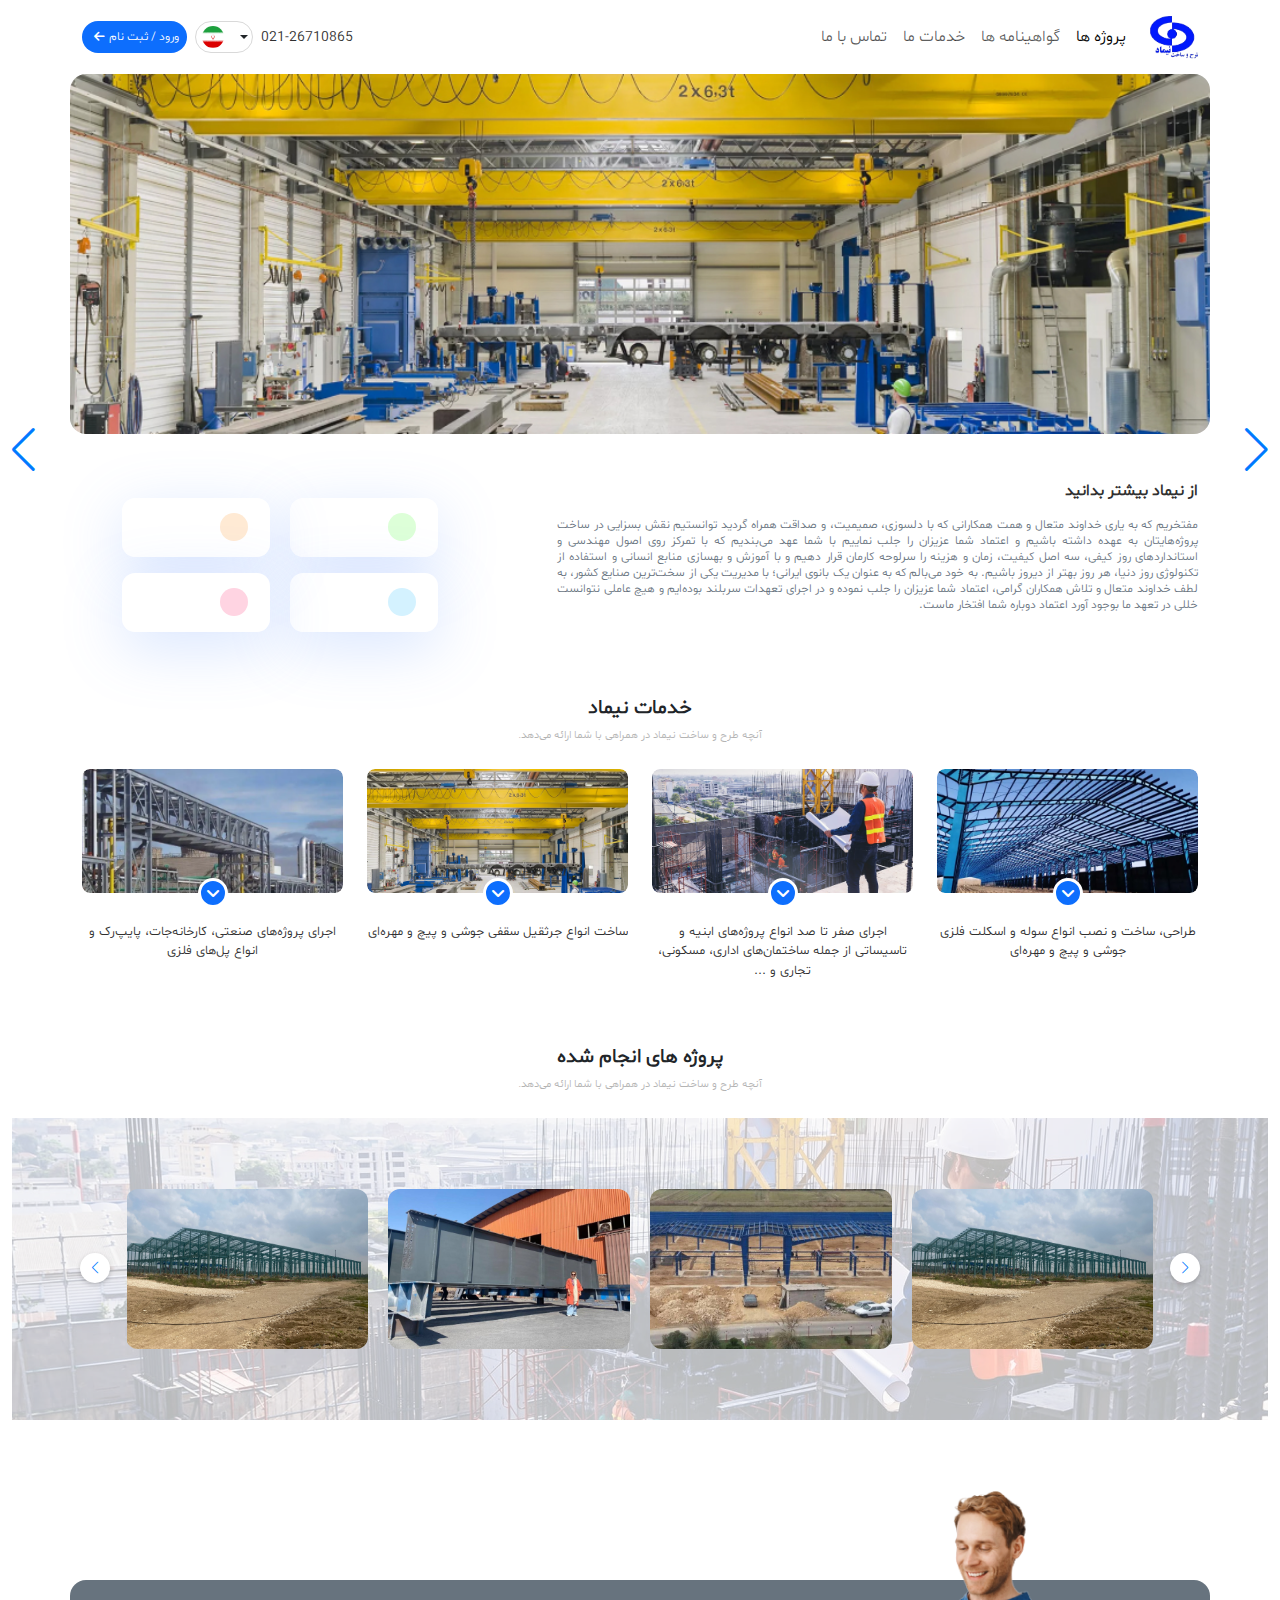
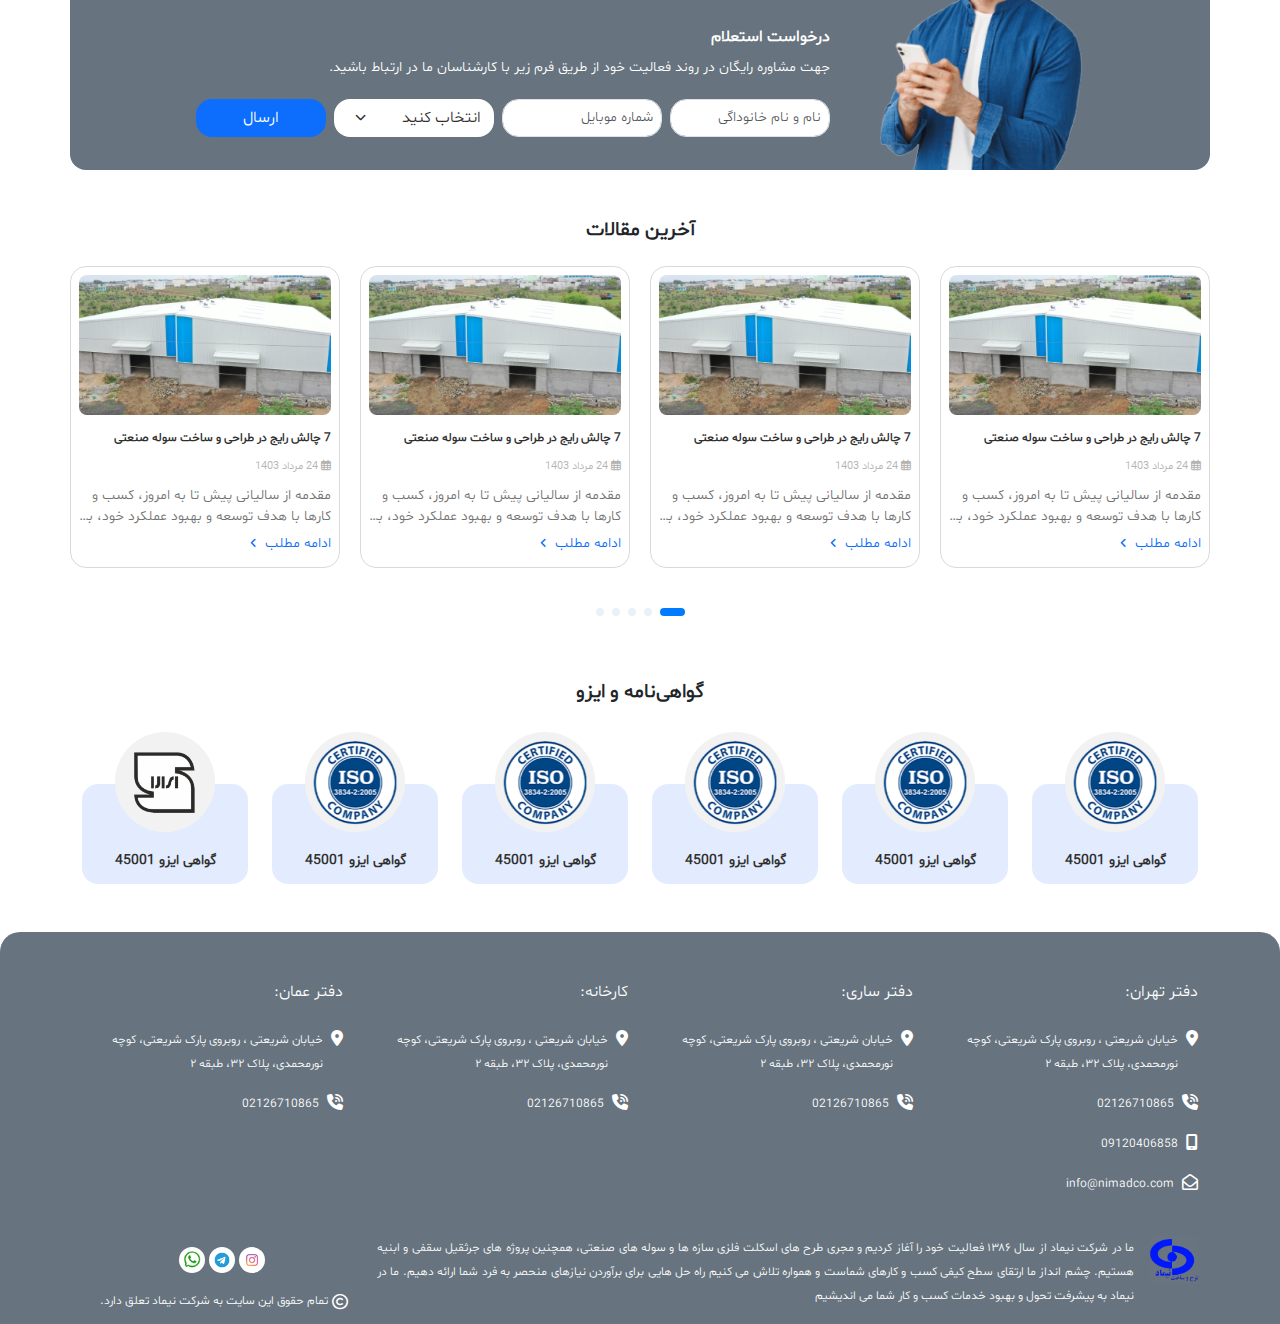
==== Nimad/index.html @ c2ef2b97 "make contactUs" ====
<!DOCTYPE html>
<html lang="en">

<head>
  <meta charset="UTF-8">
  <meta http-equiv="X-UA-Compatible" content="IE=edge">
  <meta name="viewport" content="width=device-width, initial-scale=1.0">

  <link rel="stylesheet" href="./assets/css/bootstrap.rtl.min.css">
  <link rel="stylesheet" href="./assets/swiper/css/swiper-bundle.min.css">
  <link rel="stylesheet" href="./assets/fonts/Roboto/Roboto-Regular.ttf">
  <link rel="stylesheet" href="./assets/fonts/fontawesome-web/fontawesome-free-6.6.0-web/css/all.min.css">
  <link rel="stylesheet" href="./assets/css/fonts.css">
  <link rel="stylesheet" href="./assets/fonts/fontawesome-free-6.6.0-web/css/all.min.css">
  <link rel="stylesheet" href="./assets/css/style.css">
  <title>Nimad</title>
</head>

<body dir="rtl">
  <header>
    <nav class="navbar navbar-expand-lg">
      <div class="container">
        <a class="navbar-brand navbar-logo" href="#">
          <img src="./assets/img/nimadlogo.png" alt="logo" class="img-fluid logo">
        </a>
        <button class="navbar-toggler" type="button" data-bs-toggle="collapse" data-bs-target="#navbarSupportedContent"
          aria-controls="navbarSupportedContent" aria-expanded="false" aria-label="Toggle navigation">
          <span class="navbar-toggler-icon"></span>
        </button>
        <div class="collapse navbar-collapse" id="navbarSupportedContent">
          <ul class="navbar-nav me-auto mb-2 mb-lg-0">
            <li class="nav-item">
              <a class="nav-link active" aria-current="page" href="#">پروژه ها</a>
            </li>
            <li class="nav-item">
              <a class="nav-link" href="#">گواهینامه ها</a>
            </li>
            <li class="nav-item">
              <a class="nav-link" href="#"> خدمات ما</a>
            </li>
            <li class="nav-item">
              <a class="nav-link" href="/Nimad/contact.html">تماس با ما</a>
            </li>
          </ul>
          <div class="d-flex justify-content-center align-items-center gap-2">
            <div class="phone-number">
              <a href="tel:021-26710865">021-26710865</a>
            </div>
            <div class="dropdown-center change-lang d-flex">
              <a class="nav-link dropdown-toggle d-flex justify-content-center align-items-center flex-row-reverse gap-3"
                href="#" id="languageDropdown" role="button" data-bs-toggle="dropdown" aria-expanded="false">
                <img src="./assets/img/64px-Flag_of_Iran.svg.png" alt="iran-flag" srcset="" class="rounded-circle">
              </a>
              <ul class="dropdown-menu change-lang-menu" aria-labelledby="languageDropdown">
                <li>
                  <a class="dropdown-item" href="#">
                    <img src="./assets/img/64px-Flag_of_Iran.svg.png" alt="iran-flag" srcset="" class="rounded-circle">
                  </a>
                </li>
                <li>
                  <a class="dropdown-item" href="#">
                    <img src="./assets/img/64px-Flag_of_the_United_Kingdom.png" alt="england-flag" srcset=""
                      class="rounded-circle">
                  </a>
                </li>
              </ul>
            </div>
            <div class="register-login bg-primary d-flex align-items-center justify-content-center">
              <span class="d-flex align-items-center justify-content-center">
                <a href="#">ورود / ثبت نام</a>
                <i class="fa-solid fa-arrow-left mx-1"></i>
              </span>
            </div>
          </div>
        </div>
      </div>
    </nav>
  </header>

  <section>
    <div class="container">
      <div class="row no-gutters">
        <div class="swiper header-swiper position-relative">
          <div class="swiper-wrapper">
            <div class="swiper-slide inner-curve-right">
              <div class="inner-curve-left">
                <img src="/Nimad/assets/img/Overhead crane 1.jpg" alt="" class="w-100 rounded-4">
              </div>
            </div>
          </div>
        </div>
        <div class="swiper-button-prev"></div>
        <div class="swiper-button-next"></div>
      </div>
    </div>
  </section>
 

  <section class="mt-5">
    <div class="container">
      <div class="row justify-content-between">
        <div class="col-12 col-md-7 col-lg-7 col-xxl-7 about-section">
          <h3>از نیماد بیشتر بدانید</h3>
          <p class="mt-3">
            مفتخریم که به یاری خداوند متعال و همت همکارانی که با دلسوزی، صمیمیت، و صداقت همراه گردید توانستیم نقش بسزایی
            در ساخت پروژه‌هایتان به عهده داشته باشیم و اعتماد شما عزیزان را جلب نماییم با شما عهد می‌بندیم که با تمرکز
            روی اصول مهندسی و استانداردهای روز کیفی، سه اصل کیفیت، زمان و هزینه را سرلوحه کارمان قرار دهیم و با آموزش و
            بهسازی منابع انسانی و استفاده از تکنولوژی روز دنیا، هر روز بهتر از دیروز باشیم. به خود می‌بالم که به عنوان
            یک بانوی ایرانی؛ با مدیریت یکی از سخت‌ترین صنایع کشور، به لطف خداوند متعال و تلاش همکاران گرامی، اعتماد شما
            عزیزان را جلب نموده و در اجرای تعهدات سربلند بوده‌ایم و هیچ عاملی نتوانست خللی در تعهد ما بوجود آورد اعتماد
            دوباره شما افتخار ماست.
          </p>
        </div>
        <div class="col-12 col-md-4 col-lg-4 col-xxl- mt-3 d-flex">
          <div class="our-projects">
            <div class="project">
              <div class="icon icon-1">

              </div>
            </div>
            <div class="project">
              <div class="icon icon-2">

              </div>
            </div>
          </div>
          <div class="our-projects">
            <div class="project">
              <div class="icon icon-3">

              </div>
            </div>
            <div class="project">
              <div class="icon icon-4">

              </div>
            </div>
          </div>


        </div>
      </div>
    </div>
  </section>

  <section class="mt-5">
    <div class="container">
      <div class="text-center mb-4">
        <h5>خدمات نیماد</h5>
        <p class="text--secondary">آنچه طرح و ساخت نیماد در همراهی با شما ارائه می‌دهد.</p>
      </div>
      <div class="row g-4">
        <div class="col-lg-3 col-xl-3 col-xxl-3">
          <div class="services-div overflow-hidden">
            <div class="services-img rounded-3 overflow-hidden">
              <img src="./assets/img/3.png" alt="service-image-1" srcset="" class="img-fluid rounded-3 w-100" />
            </div>
            <div class="rounded-arrow d-flex justify-content-center position-relative w-100">
              <span
                class="bg-primary d-flex align-items-center justify-content-center rounded-circle border border-3 border-white">
                <i class="fa fa-solid fa-angle-down"></i>
              </span>
            </div>
            <div class="services-text-info">
              <p class="font-color text-center p-font-size">
                طراحی، ساخت و نصب انواع سوله و اسکلت فلزی
                جوشی و پیچ و مهره‌ای
              </p>
            </div>
          </div>
        </div>
        <div class="col-lg-3 col-xl-3 col-xxl-3">
          <div class="services-div overflow-hidden">
            <div class="services-img rounded-3 overflow-hidden">
              <img src="./assets/img/2.png" alt="service-image-2" srcset="" class="img-fluid rounded-3 w-100" />
            </div>
            <div class="rounded-arrow d-flex justify-content-center position-relative w-100">
              <span
                class="bg-primary d-flex align-items-center justify-content-center rounded-circle border border-3 border-white">
                <i class="fa fa-solid fa-angle-down"></i>
              </span>
            </div>
            <div class="services-text-info">
              <p class="font-color text-center p-font-size">
                اجرای صفر تا صد انواع پروژه‌های ابنیه و تاسیساتی از جمله ساختمان‌های اداری، مسکونی، تجاری و ...
              </p>
            </div>
          </div>
        </div>
        <div class="col-lg-3 col-xl-3 col-xxl-3">
          <div class="services-div overflow-hidden">
            <div class="services-img rounded-3 overflow-hidden">
              <img src="./assets/img/4.png" alt="service-image-3" srcset="" class="img-fluid rounded-3 w-100" />
            </div>
            <div class="rounded-arrow d-flex justify-content-center position-relative w-100">
              <span
                class="bg-primary d-flex align-items-center justify-content-center rounded-circle border border-3 border-white">
                <i class="fa fa-solid fa-angle-down"></i>
              </span>
            </div>
            <div class="services-text-info">
              <p class="font-color text-center p-font-size">
                ساخت انواع جرثقیل سقفی
                جوشی و پیچ و مهره‌ای
              </p>
            </div>
          </div>
        </div>
        <div class="col-lg-3 col-xl-3 col-xxl-3">
          <div class="services-div overflow-hidden">
            <div class="services-img rounded-3 overflow-hidden">
              <img src="./assets/img/5.png" alt="service-image-4" srcset="" class="img-fluid rounded-3 w-100" />
            </div>
            <div class="rounded-arrow d-flex justify-content-center position-relative w-100">
              <span
                class="bg-primary d-flex align-items-center justify-content-center rounded-circle border border-3 border-white">
                <i class="fa fa-solid fa-angle-down"></i>
              </span>
            </div>
            <div class="services-text-info">
              <p class="font-color text-center p-font-size">
                اجرای پروژه‌های صنعتی، کارخانه‌جات، پایپ‌رک و انواع پل‌های ‌فلزی
              </p>
            </div>
          </div>
        </div>
      </div>
    </div>
  </section>


  <section class="mt-5">
    <div class="container-fluid">
      <div class="text-center mb-4">
        <h5>پروژه های انجام شده</h5>
        <p class="text--secondary">آنچه طرح و ساخت نیماد در همراهی با شما ارائه می‌دهد.</p>
      </div>

      <div class="my-project-swiper justify-content-center align-items-center d-flex">
        <div class="position-relative container">
          <div class="swiper project-swiper">
            <div class="swiper-wrapper">
              <div class="swiper-slide">
                <img src="./assets/img/7.png" alt="">
                <div class="project-info-text">
                  <h6 class="font-color text-center bg-white rounded-3 p-2" style="font-size: 12px;">
                    ساخت سازه آهنی رستوران کلبادی ساری
                  </h6>
                </div>
              </div>
              <div class="swiper-slide">
                  <img src="./assets/img/8.png" alt="">
              </div>
              <div class="swiper-slide">
                <img src="./assets/img/9.png" alt="">
              </div>
              <div class="swiper-slide">
                <img src="./assets/img/7.png" alt="">
              </div>
              <div class="swiper-slide">
                <img src="./assets/img/8.png" alt="Image 1">
              </div>
              <div class="swiper-slide">
                <img src="./assets/img/9.png" alt="Image 1">
              </div>
            </div>
          </div>
          <div class="swiper-button-prev btn btn-circle"></div>
          <div class="swiper-button-next btn btn-circle"></div>

        </div>
      </div>
    </div>
  </section>

  <section class="request-sec">
    <div class="container">
      <div class="row">
        <div class="request-section bg--section rounded-4">
          <div class="d-flex request-img-text justify-content-center gap-5">
            <div class="position-relative d-flex align-items-end">
              <img src="./assets/img/Men 1.png" alt="men-pic" srcset="" class="b">
            </div>
            <div class="request-from">
              <div class="d-flex justify-content-center flex-column mt-5">
                <h6 class="mb-2">درخواست استعلام</h6>
                <p>
                  <small>
                    جهت مشاوره رایگان در روند فعالیت خود از طریق فرم زیر با کارشناسان ما در ارتباط باشید.
                  </small>
                </p>
                <div class="form d-flex gap-2 mt-1">
                  <input class="form-control form-control-sm rounded-4 input-form" type="text"
                    placeholder="نام و نام خانوداگی" aria-label=".form-control-sm example">
                  <input class="form-control form-control-sm rounded-4 input-form" type="text"
                    placeholder="شماره موبایل" aria-label=".form-control-sm example">
                  <div class="dropdown request-from-dropdown">
                    <button
                      class="btn bg-white dropdown-toggle d-flex align-items-center rounded-4 justify-content-between font-color"
                      type="button" id="dropdownMenuButton" data-bs-toggle="dropdown" aria-expanded="false">
                      انتخاب کنید
                      <i class="fas fa-chevron-down mx-2" style="font-size: 11px;"></i>
                    </button>
                    <ul class="dropdown-menu" aria-labelledby="dropdownMenuButton">
                      <li><a class="dropdown-item" href="#">نمونه</a></li>
                    </ul>
                  </div>
                  <input class="btn bg-primary rounded-4 text-white send-btn" type="submit" value="ارسال">
                </div>
              </div>
            </div>
          </div>
        </div>
      </div>
    </div>
  </section>

  <section class="mt-5">
    <div class="container p-0">
      <div class="text-center mb-4">
        <h5>
          آخرین مقالات
          <!-- <a href="#" class="d-flex align-items-center float-end">
              <span class="font-color" style="font-size: 13px;">
                همه مقالات
                <i class="fa-solid fa-angle-left"></i>
              </span>
            </a> -->
        </h5>
      </div>
      <div class="my-blog-swiper">
        <div class="swiper blog-swiper">
          <div class="swiper-wrapper">
            <div class="swiper-slide">
              <div class="card-list">
                <div class="blog-img bg-white rounded-4 h-100">
                  <img src="./assets/img/waterproof-industrial-shed_0ppX0Hg 1.png" alt="" srcset=""
                    class="w-100 rounded-3">
                  <h3 class="mt-3">7 چالش رایج در طراحی و ساخت سوله صنعتی</h3>
                  <div class="blog-date mt-2">
                    <span class="text--secondary">
                      <i class="fa-regular fa-calendar-days"></i>
                      <span class="text--secondary">24 مرداد 1403</span>
                    </span>
                    <p class="blog--color mt-2 mb-1">
                      <small class="truncate-text">
                        مقدمه از سالیانی پیش تا به امروز، کسب و کارها با هدف توسعه و بهبود عملکرد خود، به فکر داشتن
                      </small>
                    </p>
                    <a href="#" class="d-flex align-items-center">
                      <span class="text-primary">
                        <small>ادامه مطلب</small>
                        <i class="fa-solid fa-angle-left px-1" style="font-size: 11px;"></i>
                      </span>
                    </a>
                  </div>
                </div>
              </div>
            </div>
            <div class="swiper-slide">
              <div class="card-list">
                <div class="blog-img bg-white rounded-4 h-100">
                  <img src="./assets/img/waterproof-industrial-shed_0ppX0Hg 1.png" alt="" srcset=""
                    class="w-100 rounded-3">
                  <h3 class="mt-3">7 چالش رایج در طراحی و ساخت سوله صنعتی</h3>
                  <div class="blog-date mt-2">
                    <span class="text--secondary">
                      <i class="fa-regular fa-calendar-days"></i>
                      <span class="text--secondary">24 مرداد 1403</span>
                    </span>
                    <p class="blog--color mt-2 mb-1">
                      <small class="truncate-text">
                        مقدمه از سالیانی پیش تا به امروز، کسب و کارها با هدف توسعه و بهبود عملکرد خود، به فکر داشتن
                      </small>
                    </p>
                    <a href="#" class="d-flex align-items-center">
                      <span class="text-primary">
                        <small>ادامه مطلب</small>
                        <i class="fa-solid fa-angle-left px-1" style="font-size: 11px;"></i>
                      </span>
                    </a>
                  </div>
                </div>
              </div>
            </div>
            <div class="swiper-slide">
              <div class="card-list">
                <div class="blog-img bg-white rounded-4 h-100">
                  <img src="./assets/img/waterproof-industrial-shed_0ppX0Hg 1.png" alt="" srcset=""
                    class="w-100 rounded-3">
                  <h3 class="mt-3">7 چالش رایج در طراحی و ساخت سوله صنعتی</h3>
                  <div class="blog-date mt-2">
                    <span class="text--secondary">
                      <i class="fa-regular fa-calendar-days"></i>
                      <span class="text--secondary">24 مرداد 1403</span>
                    </span>
                    <p class="blog--color mt-2 mb-1">
                      <small class="truncate-text">
                        مقدمه از سالیانی پیش تا به امروز، کسب و کارها با هدف توسعه و بهبود عملکرد خود، به فکر داشتن
                      </small>
                    </p>
                    <a href="#" class="d-flex align-items-center">
                      <span class="text-primary">
                        <small>ادامه مطلب</small>
                        <i class="fa-solid fa-angle-left px-1" style="font-size: 11px;"></i>
                      </span>
                    </a>
                  </div>
                </div>
              </div>
            </div>
            <div class="swiper-slide">
              <div class="card-list">
                <div class="blog-img bg-white rounded-4 h-100">
                  <img src="./assets/img/waterproof-industrial-shed_0ppX0Hg 1.png" alt="" srcset=""
                    class="w-100 rounded-3">
                  <h3 class="mt-3">7 چالش رایج در طراحی و ساخت سوله صنعتی</h3>
                  <div class="blog-date mt-2">
                    <span class="text--secondary">
                      <i class="fa-regular fa-calendar-days"></i>
                      <span class="text--secondary">24 مرداد 1403</span>
                    </span>
                    <p class="blog--color mt-2 mb-1">
                      <small class="truncate-text">
                        مقدمه از سالیانی پیش تا به امروز، کسب و کارها با هدف توسعه و بهبود عملکرد خود، به فکر داشتن
                      </small>
                    </p>
                    <a href="#" class="d-flex align-items-center">
                      <span class="text-primary">
                        <small>ادامه مطلب</small>
                        <i class="fa-solid fa-angle-left px-1" style="font-size: 11px;"></i>
                      </span>
                    </a>
                  </div>
                </div>
              </div>
            </div>
            <div class="swiper-slide">
              <div class="card-list">
                <div class="blog-img bg-white rounded-4 h-100">
                  <img src="./assets/img/waterproof-industrial-shed_0ppX0Hg 1.png" alt="" srcset=""
                    class="w-100 rounded-3">
                  <h3 class="mt-3">7 چالش رایج در طراحی و ساخت سوله صنعتی</h3>
                  <div class="blog-date mt-2">
                    <span class="text--secondary">
                      <i class="fa-regular fa-calendar-days"></i>
                      <span class="text--secondary">24 مرداد 1403</span>
                    </span>
                    <p class="blog--color mt-2 mb-1">
                      <small class="truncate-text">
                        مقدمه از سالیانی پیش تا به امروز، کسب و کارها با هدف توسعه و بهبود عملکرد خود، به فکر داشتن
                      </small>
                    </p>
                    <a href="#" class="d-flex align-items-center">
                      <span class="text-primary">
                        <small>ادامه مطلب</small>
                        <i class="fa-solid fa-angle-left px-1" style="font-size: 11px;"></i>
                      </span>
                    </a>
                  </div>
                </div>
              </div>
            </div>
          </div>
          <div class="swiper-pagination"></div>
        </div>
      </div>
    </div>
  </section>

  <section class="mt-5">
    <div class="container">
      <div class="text-center mb-4">
        <h5>گواهی‌نامه و ایزو</h5>
      </div>
      <div class="row" style="margin-top: 5rem;">
        <div class="col-6 col-lg-2">
          <div class="certificate-sec rounded-4">
            <div class="certificate-photo position-relative">
              <img src="./assets/img/Iso 1.png" alt="" srcset="" class="position-absolute">
            </div>
            <p class="text-center font-color text--font-weight m-0">
              <small>
                گواهی ایزو 45001
              </small>
            </p>
          </div>
        </div>
        <div class="col-6 col-lg-2">
          <div class="certificate-sec rounded-4">
            <div class="certificate-photo position-relative">
              <img src="./assets/img/Iso 1.png" alt="" srcset="" class="position-absolute">
            </div>
            <p class="text-center font-color text--font-weight m-0">
              <small>
                گواهی ایزو 45001
              </small>
            </p>
          </div>
        </div>
        <div class="col-6 col-lg-2">
          <div class="certificate-sec rounded-4">
            <div class="certificate-photo position-relative">
              <img src="./assets/img/Iso 1.png" alt="" srcset="" class="position-absolute">
            </div>
            <p class="text-center font-color text--font-weight m-0">
              <small>
                گواهی ایزو 45001
              </small>
            </p>
          </div>
        </div>
        <div class="col-6 col-lg-2">
          <div class="certificate-sec rounded-4">
            <div class="certificate-photo position-relative">
              <img src="./assets/img/Iso 1.png" alt="" srcset="" class="position-absolute">
            </div>
            <p class="text-center font-color text--font-weight m-0">
              <small>
                گواهی ایزو 45001
              </small>
            </p>
          </div>
        </div>
        <div class="col-6 col-lg-2">
          <div class="certificate-sec rounded-4">
            <div class="certificate-photo position-relative">
              <img src="./assets/img/Iso 1.png" alt="" srcset="" class="position-absolute">
            </div>
            <p class="text-center font-color text--font-weight m-0">
              <small>
                گواهی ایزو 45001
              </small>
            </p>
          </div>
        </div>
        <div class="col-6 col-lg-2">
          <div class="certificate-sec rounded-4">
            <div class="certificate-photo position-relative">
              <img src="./assets/img/Standard.png" alt="" srcset="" class="position-absolute">
            </div>
            <p class="text-center font-color text--font-weight m-0">
              <small>
                گواهی ایزو 45001
              </small>
            </p>
          </div>
        </div>
      </div>
    </div>
  </section>


  <footer class="mt-5">
    <div class="bg--section footer-section">
      <div class="container">
        <div class="row footer-content d-flex justify-content-center align-items-start">
          <div class="col-12 col-md-3 col-lg-3 col-xl-3 mt-5">
            <span>دفتر تهران:</span>
            <div class="footer-info d-flex mt-4">
              <div class="footer-icon">
                <i class="fa-solid fa-location-dot text-white"></i>
              </div>
              <p class="contact-info mx-2 text-white">
                خیابان شریعتی ، روبروی پارک شریعتی، کوچه نورمحمدی، پلاک ۳۲، طبقه ۲
              </p>
            </div>
            <div class="footer-info d-flex">
              <div class="footer-icon">
                <i class="fa-solid fa-phone-volume text-white"></i>
              </div>
              <p class="contact-info mx-2 text-white">
                02126710865
              </p>
            </div>
            <div class="footer-info d-flex">
              <div class="footer-icon">
                <i class="fa-solid fa-mobile-screen text-white"></i>
              </div>
              <p class="contact-info mx-2 text-white">
                09120406858
              </p>
            </div>
            <div class="footer-info d-flex">
              <div class="footer-icon">
                <i class="fa-regular fa-envelope-open text-white"></i>
              </div>
              <p class="contact-info mx-2 text-justify text-white">
                info@nimadco.com
              </p>
            </div>
          </div>
          <div class="col-12 col-md-3 col-lg-3 col-xl-3 mt-5">
            <span>دفتر ساری:</span>
            <div class="footer-info d-flex mt-4">
              <div class="footer-icon">
                <i class="fa-solid fa-location-dot text-white"></i>
              </div>
              <p class="contact-info mx-2 text-white">
                خیابان شریعتی ، روبروی پارک شریعتی، کوچه نورمحمدی، پلاک ۳۲، طبقه ۲
              </p>
            </div>
            <div class="footer-info d-flex">
              <div class="footer-icon">
                <i class="fa-solid fa-phone-volume text-white"></i>
              </div>
              <p class="contact-info mx-2 text-white">
                02126710865
              </p>
            </div>
          </div>
          <div class="col-12 col-md-3 col-lg-3 col-xl-3 mt-5">
            <span>کارخانه‌:</span>
            <div class="footer-info d-flex mt-4">
              <div class="footer-icon">
                <i class="fa-solid fa-location-dot text-white"></i>
              </div>
              <p class="contact-info mx-2 text-white">
                خیابان شریعتی ، روبروی پارک شریعتی، کوچه نورمحمدی، پلاک ۳۲، طبقه ۲
              </p>
            </div>
            <div class="footer-info d-flex">
              <div class="footer-icon">
                <i class="fa-solid fa-phone-volume text-white"></i>
              </div>
              <p class="contact-info mx-2 text-white">
                02126710865
              </p>
            </div>
          </div>
          <div class="col-12 col-md-3 col-lg-3 col-xl-3 mt-5">
            <span>دفتر عمان:</span>
            <div class="footer-info d-flex mt-4">
              <div class="footer-icon">
                <i class="fa-solid fa-location-dot icon-color text-white"></i>
              </div>
              <p class="contact-info mx-2 text-white">
                خیابان شریعتی ، روبروی پارک شریعتی، کوچه نورمحمدی، پلاک ۳۲، طبقه ۲
              </p>
            </div>
            <div class="footer-info d-flex">
              <div class="footer-icon">
                <i class="fa-solid fa-phone-volume text-white"></i>
              </div>
              <p class="contact-info mx-2 text-white">
                02126710865
              </p>
            </div>
          </div>

          <div class="footer-about mt-4 d-flex align-items-center">
            <div class="col-12 col-md-9 col-lg-9 col-xl-9">
              <div class="footer-logo d-flex">
                <img src="/Nimad/assets/img/nimadlogo.png" alt="footer-logo" srcset="" class="footer-logo-img">
                <p class="text-white mx-3">
                  ما در شرکت نیماد از سال ۱۳۸۶ فعالیت خود را آغاز کردیم و مجری طرح های اسکلت فلزی سازه ها و سوله های صنعتی، همچنین پروژه های جرثقیل سقفی و ابنیه هستیم. چشم انداز ما ارتقای سطح کیفی کسب و کارهای شماست و همواره تلاش می کنیم راه حل هایی برای برآوردن نیازهای منحصر به فرد شما ارائه دهیم. ما در نیماد به پیشرفت تحول و بهبود خدمات کسب و کار شما می اندیشیم
                </p>
              </div>
            </div>
            <div class="col-12 col-md-3 col-lg-3 col-xl-3 d-flex flex-column align-items-center gap-2">
              <div class="footer-socila-media ">
                <a href="#">
                  <img src="/Nimad/assets/img/instagram.png" alt="instagram" class="bg-white rounded-circle p-1">
                </a>
                <a href="#">
                  <img src="/Nimad/assets/img/Telegram.png" alt="telegram" class="bg-white rounded-circle p-1">
                </a>
                <a href="#">
                  <img src="/Nimad/assets/img/Whatsapp.png" alt="whatsapp" class="bg-white rounded-circle p-1">
                </a>
              </div>
              <div class="copy-write-txt text-center mt-2 d-flex align-items-center">
                <i class="fa-regular fa-copyright text-white"></i>
                <span class="copy-write mx-1">تمام حقوق این سایت به شرکت نیماد تعلق دارد.</span>
              </div>
            </div>
          </div>
        </div>
      </div>
    </div>
  </footer>
  
  
  <script src="./assets/scripts/bootstrap.bundle.min.js"></script>
  <script src="./assets/swiper/js/swiper-bundle.min.js"></script>
  <script src="./assets/scripts/script.js"></script>
</body>

</html>
---- Nimad/assets/css/fonts.css ----
@font-face {
    font-family: 'shabnam';
    src: url('/Nimad/assets/fonts/Shabnam.ttf');
  }


  @font-face {
    font-family: 'shabnam-light';
    src: url('/Nimad/assets/fonts/Shabnam-Light.ttf');
  }
---- Nimad/assets/css/style.css ----
:root {
    --primary-color: #4182ff;
    --font-color: #303030;
    --secondry-font-color: #b4b4b4;
    --secondary-font-color: #fff;
    --font-family: 'shabnam-light';
    --font-family-en: 'Roboto';
    --font-size-base: 16px;
    --font-weight-normal: 400;
    --font-weight-bold: 600;
    --font-weight: 500;
    --content-color: #67737e;
    --font-size: 13px;
    --blog-color: #737373;
    --input-bg:#f2f2f2;
}

body {
    font-family: var(--font-family);
    font-size: var(--font-size-base);
    font-weight: var(--font-weight-normal);
}

h1,
h2,
h3,
h4,
h5,
h6 {
    font-weight: var(--font-weight-bold);
}

a {
    color: var(--font-color);
    text-decoration: none;
}

.link--color{
    color: var(--content-color);
}

span {
    color: var(--secondary-font-color);
    text-decoration: none;
}

.p-font-size {
    font-size: var(--font-size);
    font-weight: var(--font-weight);
}

.bg--section {
    background-color: var(--content-color);
}

.text--font-weight {
    font-weight: var(--font-weight-bold);
}

.text-primary {
    color: var(--primary-color);
}

.text--secondary {
    color: var(--secondry-font-color);
    font-size: 11px;
}

.icon-color {
    --secondary-font-color: #fff;
}

.input--bg{
    background-color: var(--input-bg);
}
.font-color {
    color: var(--font-color);
}

.bg--primary {
    background-color: var(--primary-color);
}

.bg--secondary {
    background-color: var(--secondary-color);
}

.blog--color {
    color: var(--blog-color);
}

.navbar-logo .logo,.footer-logo .footer-logo-img{
    width: 48px;
    max-width: 250px;
    height: 48px;
}

.phone-number a {
    font-size: 14px;
    font-weight: 500;
}

.change-lang {
    width: 58px;
    height: 32px;
    border-radius: 16px;
    border: solid 0.5px #d9d9d9;
    background-color: #fff;
}

.register-login {
    width: 105px;
    height: 32px;
    border-radius: 16px;
}

.register-login i{
    font-size: 12px;
}

.register-login span a {
    font-size: 12px;
    font-weight: 500;
    color: var(--secondary-font-color);
}

.change-lang .change-lang-menu {
    border-radius: 16px;
    border-color: none !important;
}

.change-lang .nav-link img,
.change-lang-menu .dropdown-item img {
    width: 22px;
    height: 22px;
}

.change-lang .change-lang-menu {
    min-width: 57px;
    margin-top: 3px;
}

.change-lang-menu .dropdown-item {
    text-align: left;
    padding-left: 6px;
}

.about-section h3 {
    color: var(--font-color);
    font-size: 16px;
    font-family: var(--font-family);
}

.about-section p {
    font-size: 12px;
    color: var(--content-color);
    line-height: normal;
    text-align: justify;
    font-family: var(--font-family);

}

.our-projects .project {
    width: 148px;
    height: 59px;
    margin: 0 0 16px 20px;
    padding: 15px 22px 16px 23px;
    border-radius: 13px;
    box-shadow: 0 15px 60px 0 rgba(101, 153, 255, 0.25);
    background-color: #fff;
}

.our-projects .project .icon {
    width: 28px;
    height: 28px;
    flex-grow: 0;
    margin: 0 0 0 6px;
    padding: 6px;
    border-radius: 50%;
}

.our-projects .project .icon-1 {
    background-color: #ddffd8;
}

.our-projects .project .icon-2 {
    background-color: #d4f2ff;
}

.our-projects .project .icon-3 {
    background-color: #ffead4;
}

.our-projects .project .icon-4 {
    background-color: #ffd4e2;
}

.services-tex h5 {
    font-size: 14px;
}

.services-div .services-img img {
    object-fit: cover;
    height: 124px;
}

.rounded-arrow {
    bottom: 15px;
}

.rounded-arrow>span {
    width: 30px;
    height: 30px;
}

.services-div {
    transition: transform 0.3s ease;
}

.services-div:hover .services-img img {
    transform: scale(1.1);
}

.services-div:hover .services-text-info p {
    color: var(--primary-color);
}

.services-img img {
    transition: transform 0.3s ease;
}

.request-section .request-img-text {
    height: 190px;
}

.request-section .request-img-text img {
    width: 206px;
}

.request-from h6,
.request-from p {
    color: var(--secondary-font-color) !important;
}

.request-sec {
    margin-top: 10rem;
    ;
}

.request-from-dropdown button::after {
    display: none !important;
}

.request-from .form .input-form,
.request-from .request-from-dropdown button,
.request-from .request-from-dropdown .dropdown-menu {
    width: 160px;
}

.request-from .form .input-form:hover {
    border-color: var(--primary-color);
    box-shadow: none !important;
}

.request-from .form .input-form:focus,
.request-from .request-from-dropdown button:focus {
    box-shadow: none !important;
}

.request-from .form .send-btn {
    width: 130px;
}

.request-from .form .btn:focus {
    border: none !important;
}

.certificate-sec {
    background-color: rgba(65, 130, 255, 0.15);
    height: 100px;
}

.certificate-sec p {
    padding-top: 4rem;
}

.certificate-photo img {
    width: 100px;
    height: 100px;
    margin: 0 auto;
    right: 0;
    left: 0;
    bottom: -3rem;
}

.blog-img {
    padding: 8px 8px 12px;
    border: solid 0.5px #d9d9d9;
}

.blog-img h3 {
    font-size: 12px;
    color: var(--font-color);
}

.blog-date .truncate-text {
    display: -webkit-box;
    -webkit-line-clamp: 2;
    -webkit-box-orient: vertical;
    overflow: hidden;
    text-overflow: ellipsis;
    line-height: 1.5;
    max-height: 3em;
}

.blog-swiper {
    padding-bottom: 4rem;
}

.blog-swiper .swiper-pagination-bullet {
    background-color: #e8f1f8;
    opacity: 1;
    transition: all 0.3s ease;
}

.blog-swiper .swiper-pagination-bullet-active {
    width: 25px;
    height: 8px;
    background-color: #007bff;
    border-radius: 20px;
}


.my-project-swiper {
    background: url("/Nimad/assets/img/2-2\ 1.png");
    height: 302px;
}

.project-swiper {
    width: 92%;
    height: 160px;
}


.my-project-swiper .swiper-wrapper .swiper-slide img {
    width: 100%;
    height: 100%;
    border-radius: 12px;
    object-fit: cover;
}



.my-project-swiper .btn-circle {
    background-color: white;
    border-radius: 50%;
    width: 30px;
    height: 30px;
    display: flex;
    align-items: center;
    justify-content: center;
    box-shadow: 0 2px 5px rgba(0, 0, 0, 0.2);
    cursor: pointer;
    top:calc(50% + 6px);
}

.my-project-swiper .swiper-button-prev::after,
.my-project-swiper .swiper-button-next::after {
    font-size: 12px;
}

.footer-content .footer-info p{
    font-size: 12px;
    line-height: 1.5rem;
}
  
.footer-about .footer-logo p,
.footer-about .copy-write{
    text-align: justify;
    font-size: 12px;
    line-height: 1.5rem;
}

.footer-section{
    border-radius: 20px 20px 0 0;
}

.footer-socila-media img{
    width: 26px;
    height: 26px;
}




/* .inner-curve-right {
    --r: 10px;  
    --s: 30px;  
    --a: 20deg;
  
    width: 100%;
    aspect-ratio: 1;
    background: transparent;
    border-radius: var(--r);
    --_m:/var(--r) calc(2*var(--r)) no-repeat
      radial-gradient(100% 50% at left,#000 calc(100% - 1px),#0000);
    --_d:(var(--s) + var(--r))*cos(var(--a));
    mask:
      100% calc(50% + var(--_d)) var(--_m),100% calc(50% - var(--_d)) var(--_m),
      radial-gradient(var(--s) at calc(100% + sin(var(--a))*var(--s)) 50% ,
        #0000 100%,#000 calc(100% + 1px)) calc(var(--r)*(sin(var(--a)) - 1)) 0 no-repeat,
      linear-gradient(#000 calc(50% - var(--_d)),#0000 0 calc(50% + var(--_d)),#000 0);
  }


  
.inner-curve-left {
    --r: 10px;  
    --s: 30px;  
    --a: 20deg; 
  
    width: 100%;
    height: 100%;

    aspect-ratio: 1;
    background: transparent;
    border-radius: var(--r);
    --_m:/var(--r) calc(2*var(--r)) no-repeat
      radial-gradient(100% 50% at right,#000 calc(100% - 1px),#0000);
    --_d:(var(--s) + var(--r))*cos(var(--a));
    mask:
      0 calc(50% + var(--_d)) var(--_m),0 calc(50% - var(--_d)) var(--_m),
      radial-gradient(var(--s) at calc(-1*sin(var(--a))*var(--s)) 50% ,
        #0000 100%,#000 calc(100% + 1px)) calc(var(--r)*(1 - sin(var(--a)))) 0 no-repeat,
      linear-gradient(#000 calc(50% - var(--_d)),#0000 0 calc(50% + var(--_d)),#000 0);
  } */

.header-line{
    height: 0.5px;
    background-color: #D9D9D9;
    box-shadow: 0 4px 4px 0 rgba(0, 0, 0, 0.25);
}

.above-link i{
    color: var(--content-color) !important;
}

#ContactUs input::placeholder,
#ContactUs textarea::placeholder{
  font-size: 11px;
  color:var(--secondry-font-color);
}

#ContactUs input:focus,
#ContactUs textarea:focus{
  outline: none !important;
  box-shadow: none !important;
  background-color: #f2f2f2;
}

#ContactUs textarea{
    resize: none;
}

.message-box .submit-btn{
    text-align: left;
}

.follow-on-social .social-img {
    width: 90px;
    height: 30px;
}

.socila-media-box .social-img img{
    width: 15px;
    height: 15px;
}

.map-frame span{
    width: 100px;
    height: 35px;
    position: absolute;
    bottom: -6px;
    left: 0;
    margin: 0 auto;
    right: 0;
    text-align: center;
    align-items: center;
    box-shadow: 0 4px 4px 0 rgba(217, 217, 217, 0.3);
    font-weight: 600;
    font-size: 11px;
}

.custom-margin{
    margin-top: 2rem !important;
}

@media only screen and (max-width: 768px) {
    .footer-about{
        flex-direction: column;
    }
    .no-padding{
        padding: 0 !important;
    }
    .locations{
        margin-top: 3rem !important;
    }
    .custom-margin-second-frame{
        margin-top: 2rem !important;
    }



}
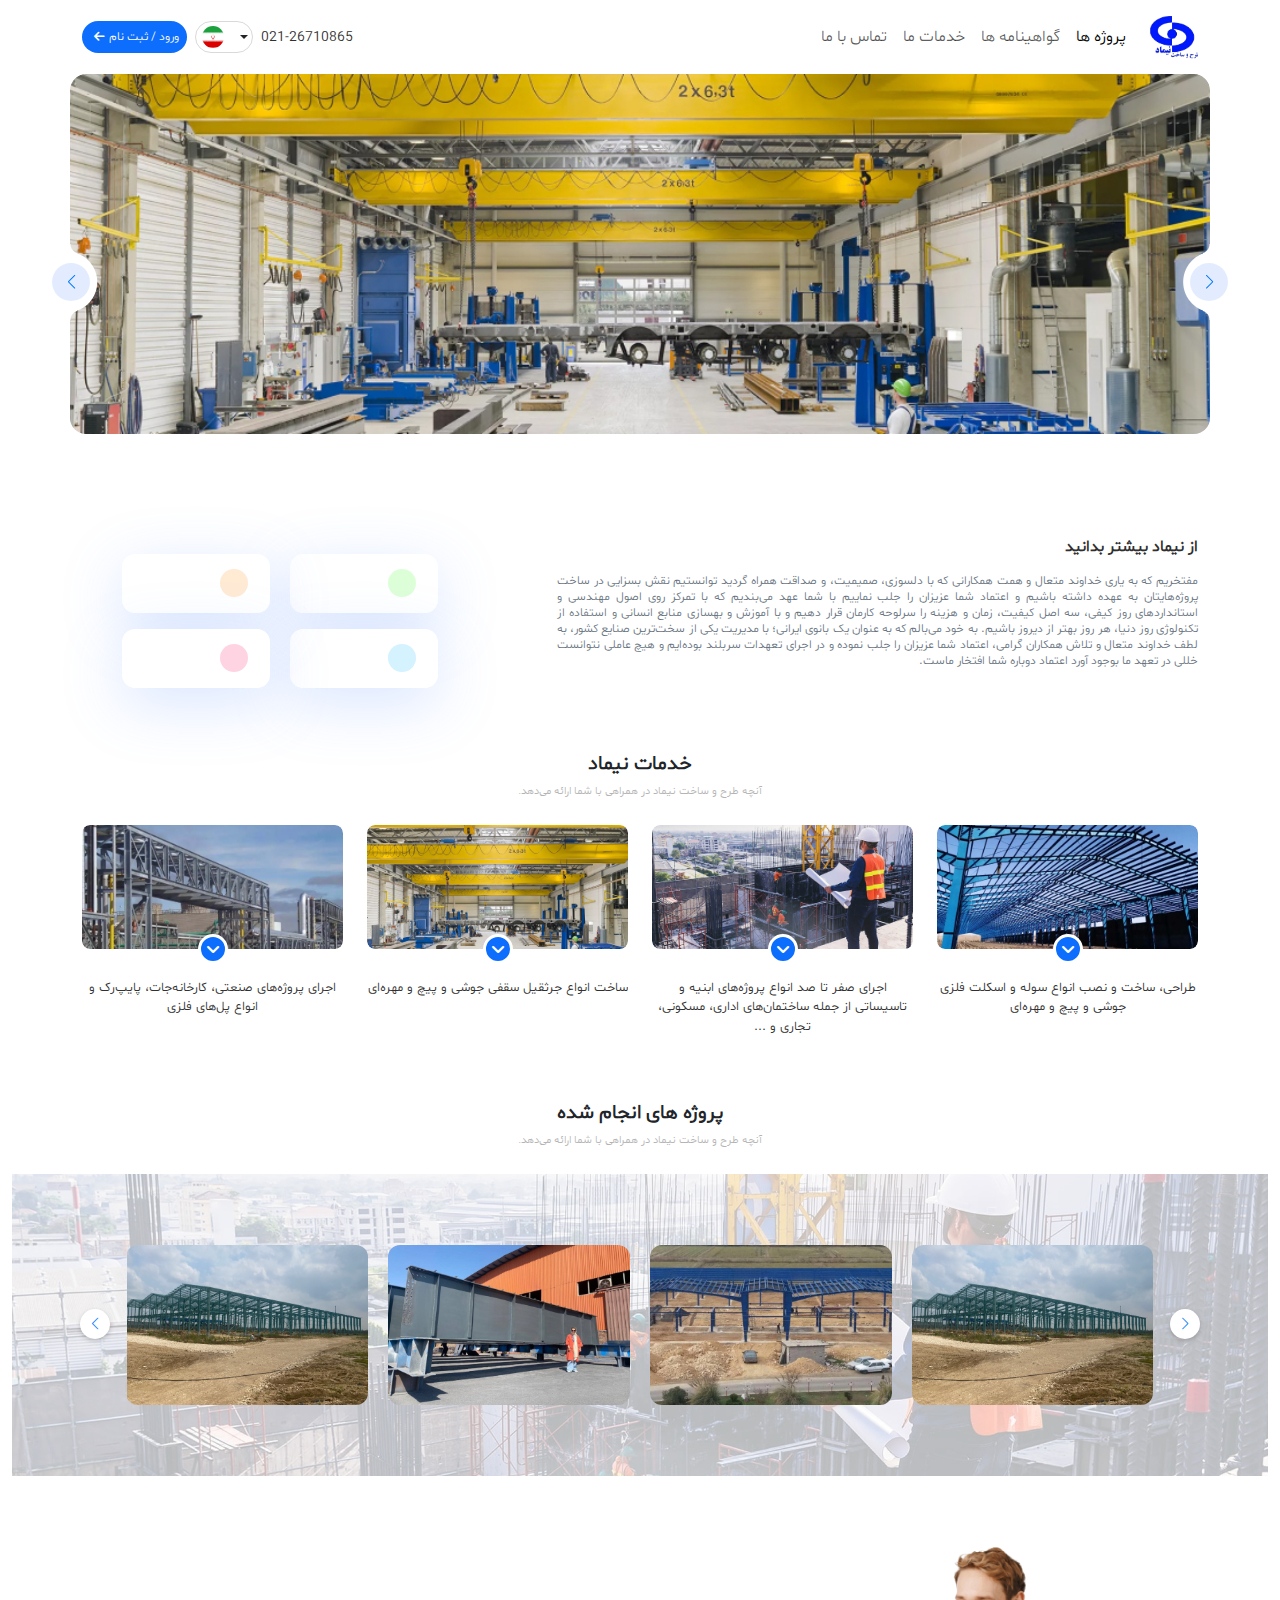
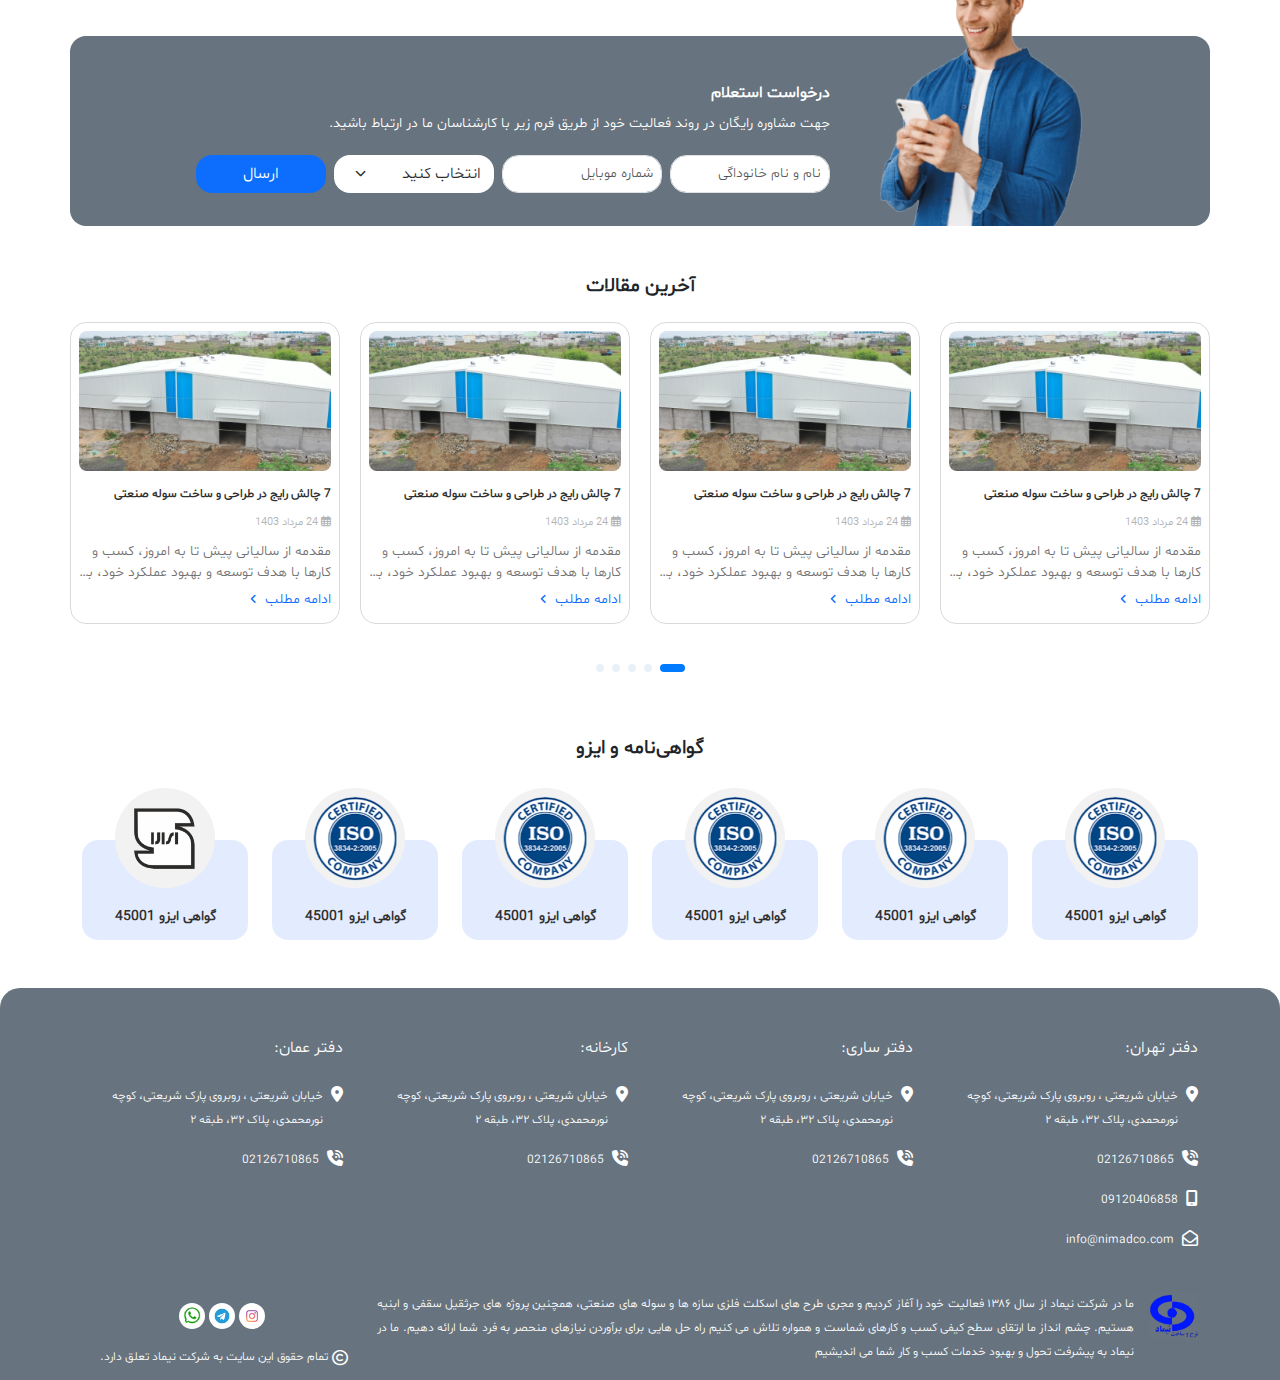
==== commit a1b24d14: "fix header swiper" ====
--- a/Nimad/index.html
+++ b/Nimad/index.html
@@ -80,21 +80,39 @@
   <section>
     <div class="container">
       <div class="row no-gutters">
-        <div class="swiper header-swiper position-relative">
-          <div class="swiper-wrapper">
-            <div class="swiper-slide inner-curve-right">
-              <div class="inner-curve-left">
-                <img src="/Nimad/assets/img/Overhead crane 1.jpg" alt="" class="w-100 rounded-4">
-              </div>
-            </div>
-          </div>
-        </div>
-        <div class="swiper-button-prev"></div>
-        <div class="swiper-button-next"></div>
+        <div class="main-swiper position-relative p-0">
+          <div class="swiper header-swiper">
+            <div class="swiper-wrapper">
+              <div class="swiper-slide">
+                <div class="rounded-4 inner-curve-right" style="height:416px">
+                  <div class="inner-curve-left">
+                    <img src="/Nimad/assets/img/Overhead crane 1.jpg" alt="" class="w-100 rounded-4">
+                  </div>
+                </div>
+              </div>
+              <div class="swiper-slide">
+                <div class="rounded-4 inner-curve-right" style="height:416px">
+                  <div class="inner-curve-left">
+                  <img src="/Nimad/assets/img/7.png" alt="" style="object-fit: cover;" class="w-100">
+                  </div>
+                </div>
+              </div>
+              <div class="swiper-slide">
+                <div class="rounded-4 inner-curve-right" style="height:416px">
+                  <div class="inner-curve-left">
+                  <img src="/Nimad/assets/img/Overhead crane 1.jpg" alt="" class="w-100 rounded-4">
+                  </div>
+                </div>
+              </div>
+            </div>
+          </div>
+          <div class="swiper-button-prev btn-circle-primary"></div>
+          <div class="swiper-button-next btn-circle-primary"></div>
+        </div>
       </div>
     </div>
   </section>
- 
+
 
   <section class="mt-5">
     <div class="container">
@@ -249,7 +267,7 @@
                 </div>
               </div>
               <div class="swiper-slide">
-                  <img src="./assets/img/8.png" alt="">
+                <img src="./assets/img/8.png" alt="">
               </div>
               <div class="swiper-slide">
                 <img src="./assets/img/9.png" alt="">
@@ -653,7 +671,10 @@
               <div class="footer-logo d-flex">
                 <img src="/Nimad/assets/img/nimadlogo.png" alt="footer-logo" srcset="" class="footer-logo-img">
                 <p class="text-white mx-3">
-                  ما در شرکت نیماد از سال ۱۳۸۶ فعالیت خود را آغاز کردیم و مجری طرح های اسکلت فلزی سازه ها و سوله های صنعتی، همچنین پروژه های جرثقیل سقفی و ابنیه هستیم. چشم انداز ما ارتقای سطح کیفی کسب و کارهای شماست و همواره تلاش می کنیم راه حل هایی برای برآوردن نیازهای منحصر به فرد شما ارائه دهیم. ما در نیماد به پیشرفت تحول و بهبود خدمات کسب و کار شما می اندیشیم
+                  ما در شرکت نیماد از سال ۱۳۸۶ فعالیت خود را آغاز کردیم و مجری طرح های اسکلت فلزی سازه ها و سوله های
+                  صنعتی، همچنین پروژه های جرثقیل سقفی و ابنیه هستیم. چشم انداز ما ارتقای سطح کیفی کسب و کارهای شماست و
+                  همواره تلاش می کنیم راه حل هایی برای برآوردن نیازهای منحصر به فرد شما ارائه دهیم. ما در نیماد به
+                  پیشرفت تحول و بهبود خدمات کسب و کار شما می اندیشیم
                 </p>
               </div>
             </div>
@@ -679,8 +700,8 @@
       </div>
     </div>
   </footer>
-  
-  
+
+
   <script src="./assets/scripts/bootstrap.bundle.min.js"></script>
   <script src="./assets/swiper/js/swiper-bundle.min.js"></script>
   <script src="./assets/scripts/script.js"></script>
--- a/Nimad/assets/css/style.css
+++ b/Nimad/assets/css/style.css
@@ -12,7 +12,7 @@
     --content-color: #67737e;
     --font-size: 13px;
     --blog-color: #737373;
-    --input-bg:#f2f2f2;
+    --input-bg: #f2f2f2;
 }
 
 body {
@@ -35,7 +35,7 @@
     text-decoration: none;
 }
 
-.link--color{
+.link--color {
     color: var(--content-color);
 }
 
@@ -70,9 +70,10 @@
     --secondary-font-color: #fff;
 }
 
-.input--bg{
+.input--bg {
     background-color: var(--input-bg);
 }
+
 .font-color {
     color: var(--font-color);
 }
@@ -89,7 +90,8 @@
     color: var(--blog-color);
 }
 
-.navbar-logo .logo,.footer-logo .footer-logo-img{
+.navbar-logo .logo,
+.footer-logo .footer-logo-img {
     width: 48px;
     max-width: 250px;
     height: 48px;
@@ -114,7 +116,7 @@
     border-radius: 16px;
 }
 
-.register-login i{
+.register-login i {
     font-size: 12px;
 }
 
@@ -361,7 +363,7 @@
     justify-content: center;
     box-shadow: 0 2px 5px rgba(0, 0, 0, 0.2);
     cursor: pointer;
-    top:calc(50% + 6px);
+    top: calc(50% + 6px);
 }
 
 .my-project-swiper .swiper-button-prev::after,
@@ -369,23 +371,23 @@
     font-size: 12px;
 }
 
-.footer-content .footer-info p{
+.footer-content .footer-info p {
     font-size: 12px;
     line-height: 1.5rem;
 }
-  
+
 .footer-about .footer-logo p,
-.footer-about .copy-write{
+.footer-about .copy-write {
     text-align: justify;
     font-size: 12px;
     line-height: 1.5rem;
 }
 
-.footer-section{
+.footer-section {
     border-radius: 20px 20px 0 0;
 }
 
-.footer-socila-media img{
+.footer-socila-media img {
     width: 26px;
     height: 26px;
 }
@@ -393,76 +395,74 @@
 
 
 
-/* .inner-curve-right {
-    --r: 10px;  
-    --s: 30px;  
+.inner-curve-right {
+    --r: 10px;
+    --s: 30px;
     --a: 20deg;
-  
+
     width: 100%;
     aspect-ratio: 1;
     background: transparent;
     border-radius: var(--r);
-    --_m:/var(--r) calc(2*var(--r)) no-repeat
-      radial-gradient(100% 50% at left,#000 calc(100% - 1px),#0000);
-    --_d:(var(--s) + var(--r))*cos(var(--a));
+    --_m: /var(--r) calc(2*var(--r)) no-repeat radial-gradient(100% 50% at left, #000 calc(100% - 1px), #0000);
+    --_d: (var(--s) + var(--r))*cos(var(--a));
     mask:
-      100% calc(50% + var(--_d)) var(--_m),100% calc(50% - var(--_d)) var(--_m),
-      radial-gradient(var(--s) at calc(100% + sin(var(--a))*var(--s)) 50% ,
-        #0000 100%,#000 calc(100% + 1px)) calc(var(--r)*(sin(var(--a)) - 1)) 0 no-repeat,
-      linear-gradient(#000 calc(50% - var(--_d)),#0000 0 calc(50% + var(--_d)),#000 0);
-  }
-
-
-  
+        100% calc(50% + var(--_d)) var(--_m), 100% calc(50% - var(--_d)) var(--_m),
+        radial-gradient(var(--s) at calc(100% + sin(var(--a))*var(--s)) 50%,
+            #0000 100%, #000 calc(100% + 1px)) calc(var(--r)*(sin(var(--a)) - 1)) 0 no-repeat,
+        linear-gradient(#000 calc(50% - var(--_d)), #0000 0 calc(50% + var(--_d)), #000 0);
+}
+
+
+
 .inner-curve-left {
-    --r: 10px;  
-    --s: 30px;  
-    --a: 20deg; 
-  
+    --r: 10px;
+    --s: 30px;
+    --a: 20deg;
+
     width: 100%;
     height: 100%;
 
     aspect-ratio: 1;
     background: transparent;
     border-radius: var(--r);
-    --_m:/var(--r) calc(2*var(--r)) no-repeat
-      radial-gradient(100% 50% at right,#000 calc(100% - 1px),#0000);
-    --_d:(var(--s) + var(--r))*cos(var(--a));
+    --_m: /var(--r) calc(2*var(--r)) no-repeat radial-gradient(100% 50% at right, #000 calc(100% - 1px), #0000);
+    --_d: (var(--s) + var(--r))*cos(var(--a));
     mask:
-      0 calc(50% + var(--_d)) var(--_m),0 calc(50% - var(--_d)) var(--_m),
-      radial-gradient(var(--s) at calc(-1*sin(var(--a))*var(--s)) 50% ,
-        #0000 100%,#000 calc(100% + 1px)) calc(var(--r)*(1 - sin(var(--a)))) 0 no-repeat,
-      linear-gradient(#000 calc(50% - var(--_d)),#0000 0 calc(50% + var(--_d)),#000 0);
-  } */
-
-.header-line{
+        0 calc(50% + var(--_d)) var(--_m), 0 calc(50% - var(--_d)) var(--_m),
+        radial-gradient(var(--s) at calc(-1*sin(var(--a))*var(--s)) 50%,
+            #0000 100%, #000 calc(100% + 1px)) calc(var(--r)*(1 - sin(var(--a)))) 0 no-repeat,
+        linear-gradient(#000 calc(50% - var(--_d)), #0000 0 calc(50% + var(--_d)), #000 0);
+}
+
+.header-line {
     height: 0.5px;
     background-color: #D9D9D9;
     box-shadow: 0 4px 4px 0 rgba(0, 0, 0, 0.25);
 }
 
-.above-link i{
+.above-link i {
     color: var(--content-color) !important;
 }
 
 #ContactUs input::placeholder,
-#ContactUs textarea::placeholder{
-  font-size: 11px;
-  color:var(--secondry-font-color);
+#ContactUs textarea::placeholder {
+    font-size: 11px;
+    color: var(--secondry-font-color);
 }
 
 #ContactUs input:focus,
-#ContactUs textarea:focus{
-  outline: none !important;
-  box-shadow: none !important;
-  background-color: #f2f2f2;
-}
-
-#ContactUs textarea{
+#ContactUs textarea:focus {
+    outline: none !important;
+    box-shadow: none !important;
+    background-color: #f2f2f2;
+}
+
+#ContactUs textarea {
     resize: none;
 }
 
-.message-box .submit-btn{
+.message-box .submit-btn {
     text-align: left;
 }
 
@@ -471,12 +471,12 @@
     height: 30px;
 }
 
-.socila-media-box .social-img img{
+.socila-media-box .social-img img {
     width: 15px;
     height: 15px;
 }
 
-.map-frame span{
+.map-frame span {
     width: 100px;
     height: 35px;
     position: absolute;
@@ -491,24 +491,54 @@
     font-size: 11px;
 }
 
-.custom-margin{
+.custom-margin {
     margin-top: 2rem !important;
 }
 
 @media only screen and (max-width: 768px) {
-    .footer-about{
+    .footer-about {
         flex-direction: column;
     }
-    .no-padding{
+
+    .no-padding {
         padding: 0 !important;
     }
-    .locations{
+
+    .locations {
         margin-top: 3rem !important;
     }
-    .custom-margin-second-frame{
+
+    .custom-margin-second-frame {
         margin-top: 2rem !important;
     }
 
-
-
-}+}
+
+
+.main-swiper .btn-circle-primary {
+    background-color: #4182ff26;
+    border-radius: 50%;
+    width: 38px;
+    height: 38px;
+    display: flex;
+    align-items: center;
+    justify-content: center;
+    /* box-shadow: 0 2px 5px rgba(0, 0, 0, 0.2); */
+    cursor: pointer;
+    top: calc(50% + 3px);
+}
+
+.main-swiper .swiper-button-prev::after,
+.main-swiper .swiper-button-next::after {
+    font-size: 14px; 
+}
+
+
+.main-swiper .swiper-button-prev{
+    left:-18px !important;
+}
+
+.main-swiper .swiper-button-next{
+    right:-18px !important;
+}
+
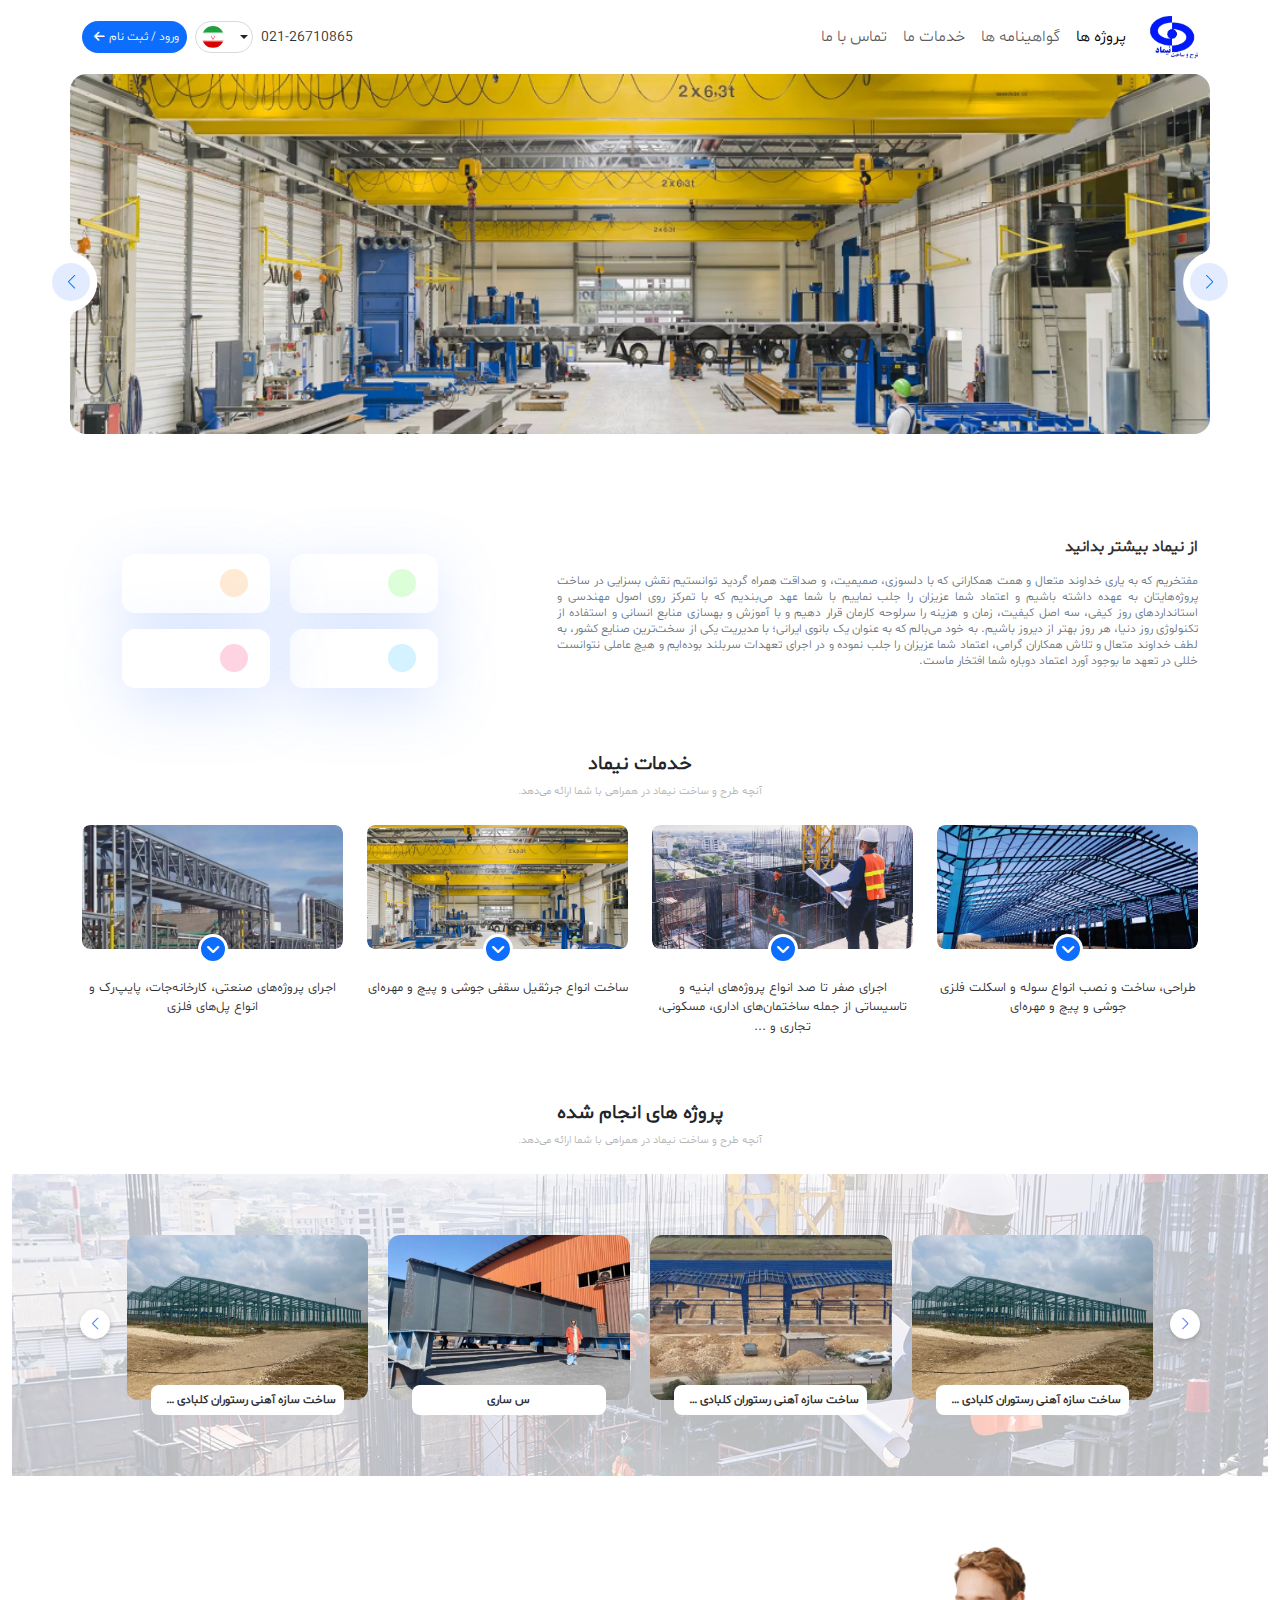
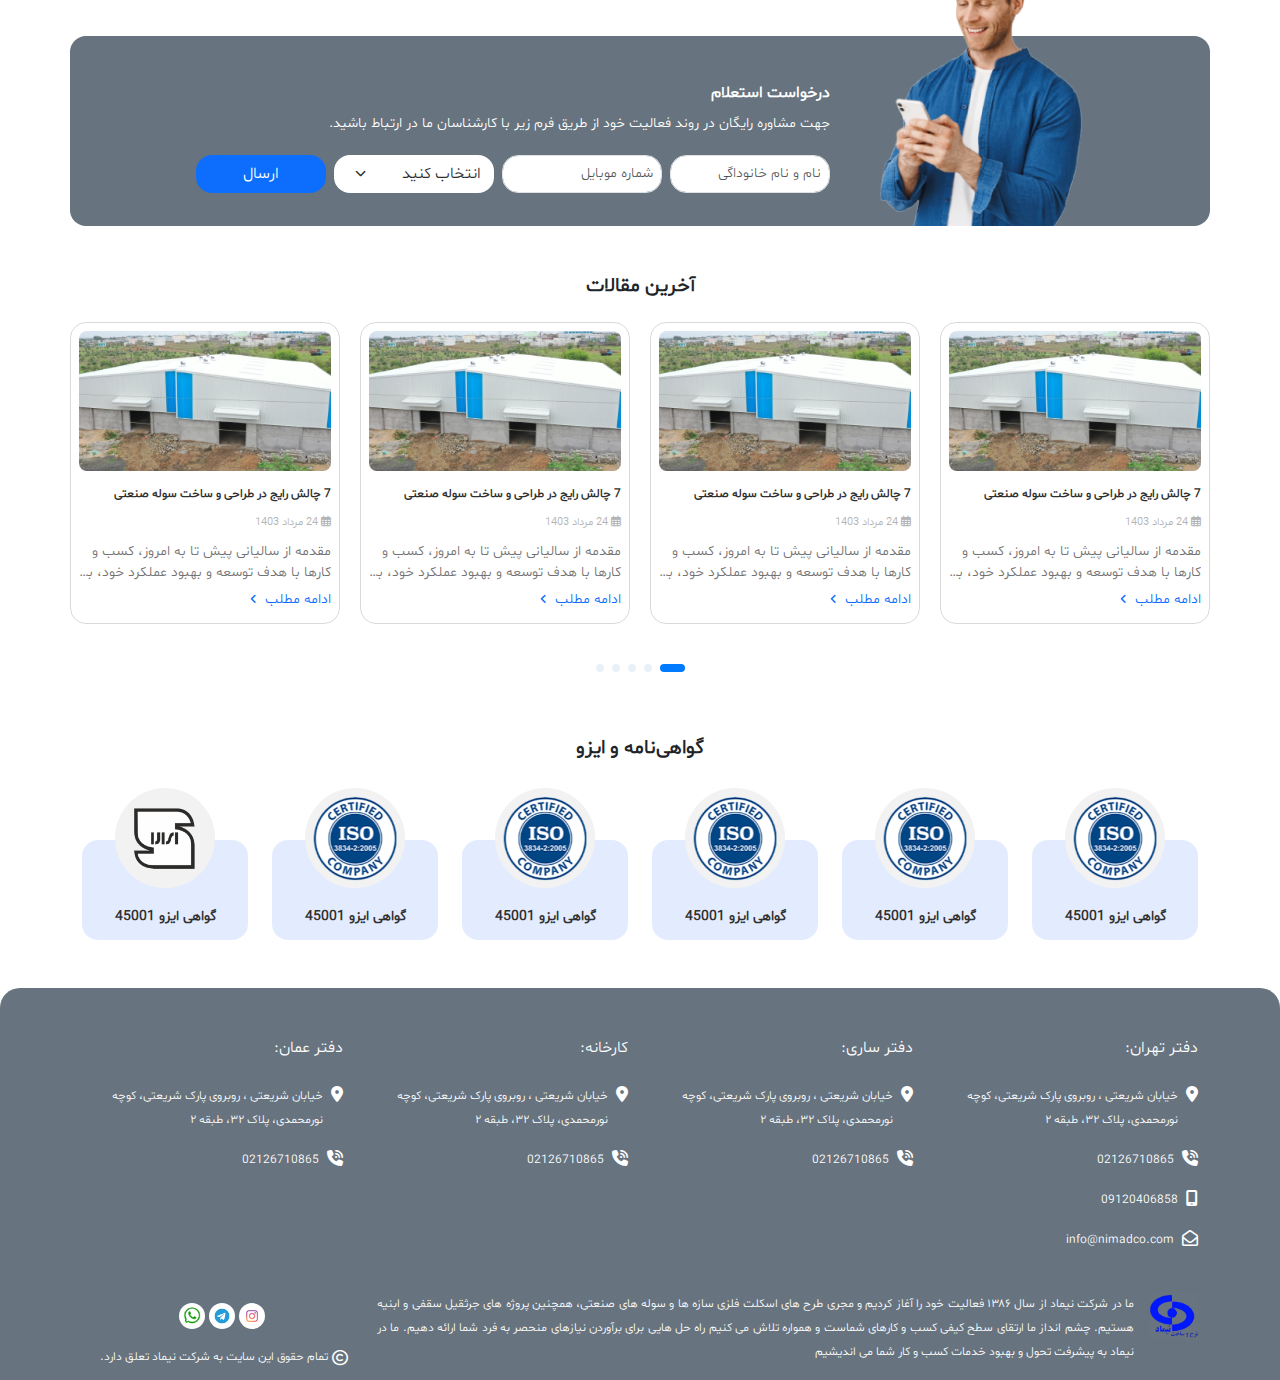
==== commit 862a191e: "fix project-swiper" ====
--- a/Nimad/index.html
+++ b/Nimad/index.html
@@ -93,14 +93,14 @@
               <div class="swiper-slide">
                 <div class="rounded-4 inner-curve-right" style="height:416px">
                   <div class="inner-curve-left">
-                  <img src="/Nimad/assets/img/7.png" alt="" style="object-fit: cover;" class="w-100">
+                    <img src="/Nimad/assets/img/7.png" alt="" style="object-fit: cover;" class="w-100">
                   </div>
                 </div>
               </div>
               <div class="swiper-slide">
                 <div class="rounded-4 inner-curve-right" style="height:416px">
                   <div class="inner-curve-left">
-                  <img src="/Nimad/assets/img/Overhead crane 1.jpg" alt="" class="w-100 rounded-4">
+                    <img src="/Nimad/assets/img/Overhead crane 1.jpg" alt="" class="w-100 rounded-4">
                   </div>
                 </div>
               </div>
@@ -260,26 +260,63 @@
             <div class="swiper-wrapper">
               <div class="swiper-slide">
                 <img src="./assets/img/7.png" alt="">
-                <div class="project-info-text">
-                  <h6 class="font-color text-center bg-white rounded-3 p-2" style="font-size: 12px;">
-                    ساخت سازه آهنی رستوران کلبادی ساری
-                  </h6>
+                <div class="d-flex justify-content-center">
+                  <div class="project-info-text position-relative">
+                    <h6 class="font-color text-center bg-white rounded-3 px-2 h-100 text-truncate" style="font-size: 12px;">
+                      ساخت سازه آهنی رستوران کلبادی ساری
+                    </h6>
+                  </div>
                 </div>
               </div>
               <div class="swiper-slide">
                 <img src="./assets/img/8.png" alt="">
+                <div class="d-flex justify-content-center">
+                  <div class="project-info-text position-relative">
+                    <h6 class="font-color text-center bg-white rounded-3 px-2 h-100 text-truncate" style="font-size: 12px;">
+                      ساخت سازه آهنی رستوران کلبادی ساری
+                    </h6>
+                  </div>
+                </div>
               </div>
               <div class="swiper-slide">
                 <img src="./assets/img/9.png" alt="">
+                <div class="d-flex justify-content-center">
+                  <div class="project-info-text position-relative">
+                    <h6 class="font-color text-center bg-white rounded-3 px-2 h-100 text-truncate" style="font-size: 12px;">
+                      س ساری
+                    </h6>
+                  </div>
+                </div>
               </div>
               <div class="swiper-slide">
                 <img src="./assets/img/7.png" alt="">
+                <div class="d-flex justify-content-center">
+                  <div class="project-info-text position-relative">
+                    <h6 class="font-color text-center bg-white rounded-3 px-2 h-100 text-truncate" style="font-size: 12px;">
+                      ساخت سازه آهنی رستوران کلبادی ساری
+                    </h6>
+                  </div>
+                </div>
               </div>
               <div class="swiper-slide">
                 <img src="./assets/img/8.png" alt="Image 1">
+                <div class="d-flex justify-content-center">
+                  <div class="project-info-text position-relative">
+                    <h6 class="font-color text-center bg-white rounded-3 px-2 h-100 text-truncate" style="font-size: 12px;">
+                      ساخت سازه آهنی رست
+                    </h6>
+                  </div>
+                </div>
               </div>
               <div class="swiper-slide">
                 <img src="./assets/img/9.png" alt="Image 1">
+                <div class="d-flex justify-content-center">
+                  <div class="project-info-text position-relative">
+                    <h6 class="font-color text-center bg-white rounded-3 px-2 h-100 text-truncate" style="font-size: 12px;">
+                       رستوران کلبادی ساری
+                    </h6>
+                  </div>
+                </div>
               </div>
             </div>
           </div>
--- a/Nimad/assets/css/style.css
+++ b/Nimad/assets/css/style.css
@@ -340,13 +340,13 @@
 
 .project-swiper {
     width: 92%;
-    height: 160px;
+    height: 180px;
 }
 
 
 .my-project-swiper .swiper-wrapper .swiper-slide img {
     width: 100%;
-    height: 100%;
+    height: calc(100% - 15px);
     border-radius: 12px;
     object-fit: cover;
 }
@@ -542,3 +542,15 @@
     right:-18px !important;
 }
 
+
+
+.project-swiper .project-info-text{
+    height:30px;
+    top:-15px;
+    width: 80%;
+}
+
+.project-swiper .project-info-text h6{
+    line-height: 30px;
+
+}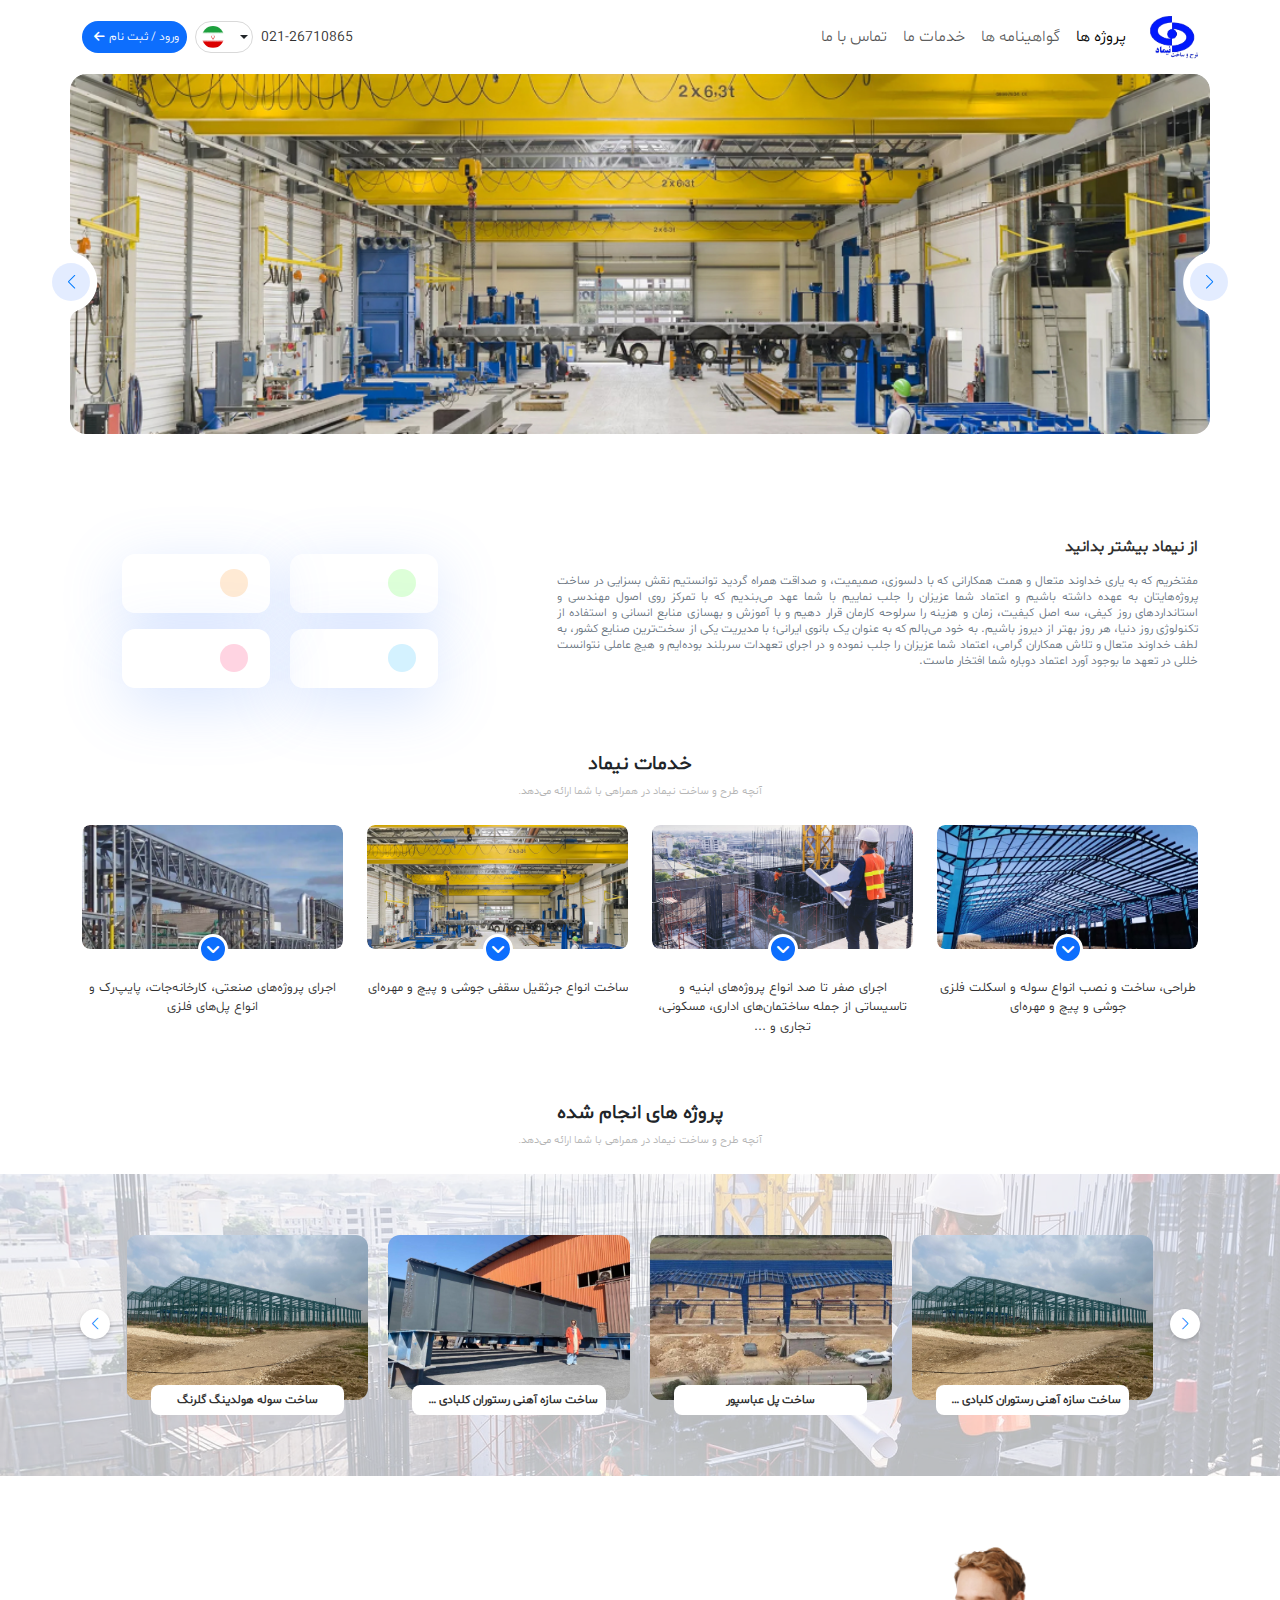
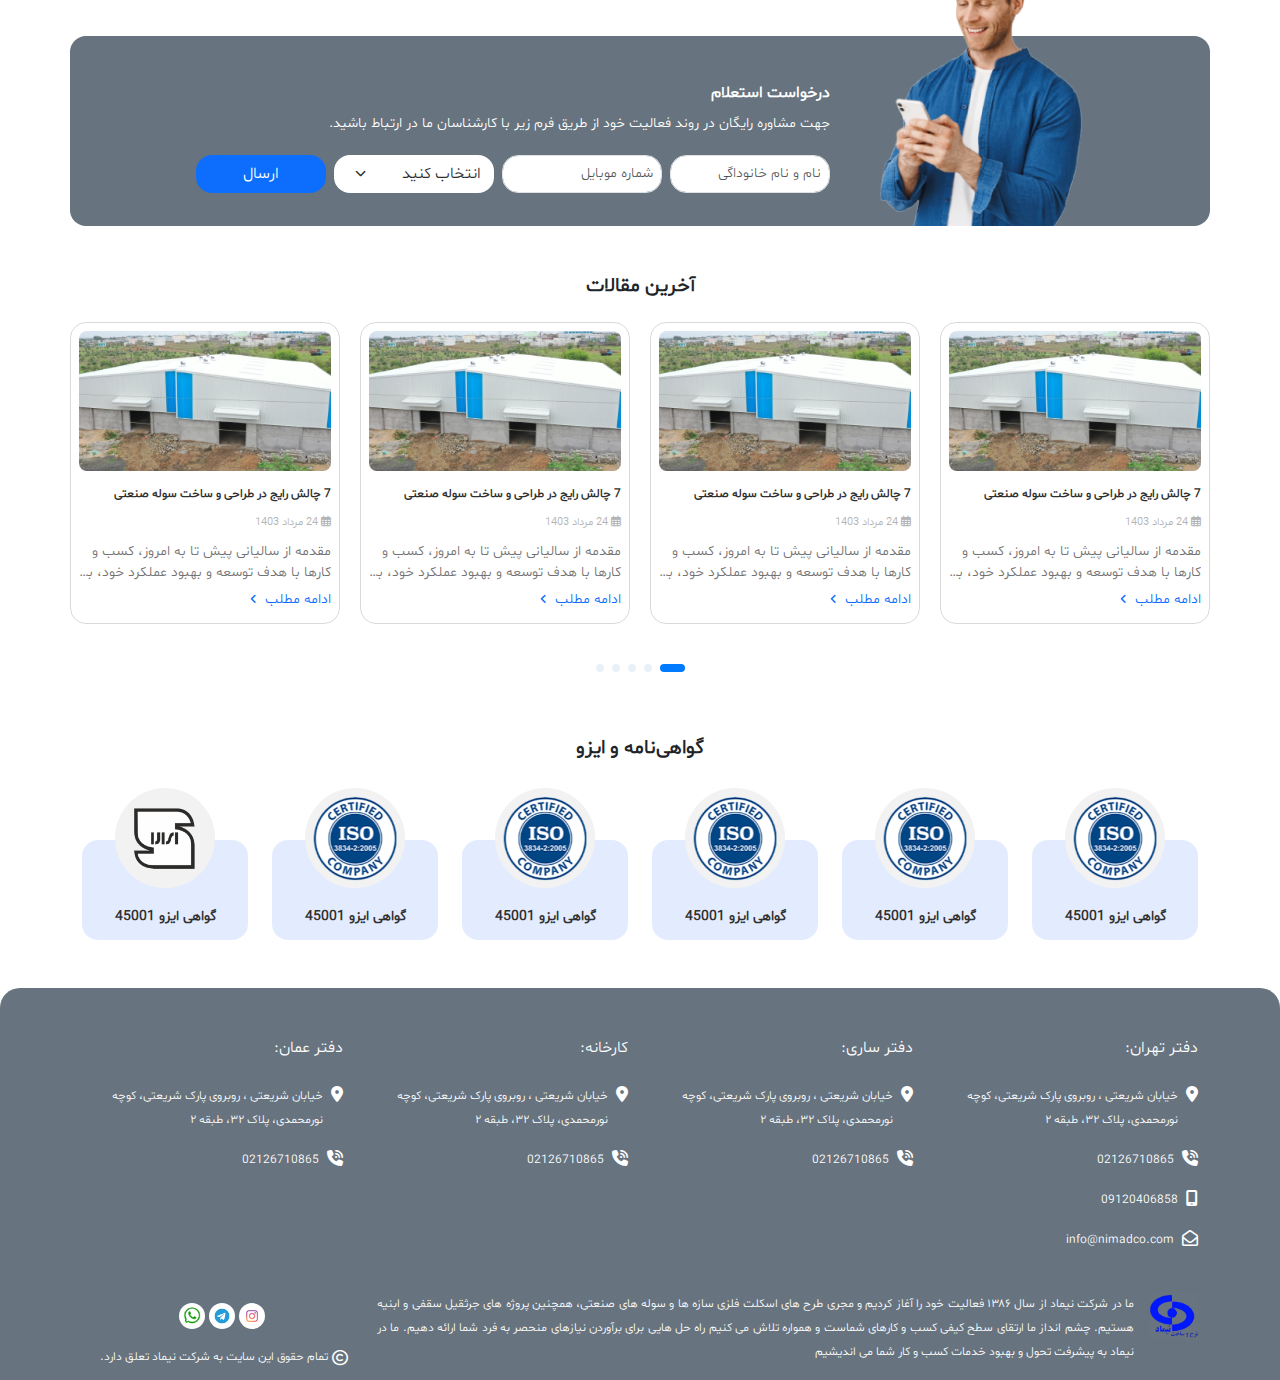
==== commit e74532d2: "make some change" ====
--- a/Nimad/index.html
+++ b/Nimad/index.html
@@ -248,7 +248,7 @@
 
 
   <section class="mt-5">
-    <div class="container-fluid">
+    <div class="container-fluid p-0">
       <div class="text-center mb-4">
         <h5>پروژه های انجام شده</h5>
         <p class="text--secondary">آنچه طرح و ساخت نیماد در همراهی با شما ارائه می‌دهد.</p>
@@ -273,23 +273,13 @@
                 <div class="d-flex justify-content-center">
                   <div class="project-info-text position-relative">
                     <h6 class="font-color text-center bg-white rounded-3 px-2 h-100 text-truncate" style="font-size: 12px;">
-                      ساخت سازه آهنی رستوران کلبادی ساری
+                    ساخت پل عباسپور
                     </h6>
                   </div>
                 </div>
               </div>
               <div class="swiper-slide">
                 <img src="./assets/img/9.png" alt="">
-                <div class="d-flex justify-content-center">
-                  <div class="project-info-text position-relative">
-                    <h6 class="font-color text-center bg-white rounded-3 px-2 h-100 text-truncate" style="font-size: 12px;">
-                      س ساری
-                    </h6>
-                  </div>
-                </div>
-              </div>
-              <div class="swiper-slide">
-                <img src="./assets/img/7.png" alt="">
                 <div class="d-flex justify-content-center">
                   <div class="project-info-text position-relative">
                     <h6 class="font-color text-center bg-white rounded-3 px-2 h-100 text-truncate" style="font-size: 12px;">
@@ -299,11 +289,21 @@
                 </div>
               </div>
               <div class="swiper-slide">
+                <img src="./assets/img/7.png" alt="">
+                <div class="d-flex justify-content-center">
+                  <div class="project-info-text position-relative">
+                    <h6 class="font-color text-center bg-white rounded-3 px-2 h-100 text-truncate" style="font-size: 12px;">
+                      ساخت سوله هولدینگ گلرنگ
+                    </h6>
+                  </div>
+                </div>
+              </div>
+              <div class="swiper-slide">
                 <img src="./assets/img/8.png" alt="Image 1">
                 <div class="d-flex justify-content-center">
                   <div class="project-info-text position-relative">
                     <h6 class="font-color text-center bg-white rounded-3 px-2 h-100 text-truncate" style="font-size: 12px;">
-                      ساخت سازه آهنی رست
+                      ساخت سازه آهنی رستوران کلبادی ساری
                     </h6>
                   </div>
                 </div>
@@ -313,7 +313,7 @@
                 <div class="d-flex justify-content-center">
                   <div class="project-info-text position-relative">
                     <h6 class="font-color text-center bg-white rounded-3 px-2 h-100 text-truncate" style="font-size: 12px;">
-                       رستوران کلبادی ساری
+                      ساخت سازه آهنی رستوران کلبادی ساری
                     </h6>
                   </div>
                 </div>
@@ -369,6 +369,14 @@
       </div>
     </div>
   </section>
+
+
+
+
+  
+
+
+
 
   <section class="mt-5">
     <div class="container p-0">
@@ -703,7 +711,7 @@
             </div>
           </div>
 
-          <div class="footer-about mt-4 d-flex align-items-center">
+          <div class="footer-about mt-4 d-flex flex-column flex-sm-row align-items-center">
             <div class="col-12 col-md-9 col-lg-9 col-xl-9">
               <div class="footer-logo d-flex">
                 <img src="/Nimad/assets/img/nimadlogo.png" alt="footer-logo" srcset="" class="footer-logo-img">
--- a/Nimad/assets/css/style.css
+++ b/Nimad/assets/css/style.css
@@ -495,25 +495,6 @@
     margin-top: 2rem !important;
 }
 
-@media only screen and (max-width: 768px) {
-    .footer-about {
-        flex-direction: column;
-    }
-
-    .no-padding {
-        padding: 0 !important;
-    }
-
-    .locations {
-        margin-top: 3rem !important;
-    }
-
-    .custom-margin-second-frame {
-        margin-top: 2rem !important;
-    }
-
-}
-
 
 .main-swiper .btn-circle-primary {
     background-color: #4182ff26;
@@ -553,4 +534,20 @@
 .project-swiper .project-info-text h6{
     line-height: 30px;
 
+}
+
+
+@media only screen and (max-width: 768px) {
+    .no-padding {
+        padding: 0 !important;
+    }
+
+    .locations {
+        margin-top: 3rem !important;
+    }
+
+    .custom-margin-second-frame {
+        margin-top: 2rem !important;
+    }
+
 }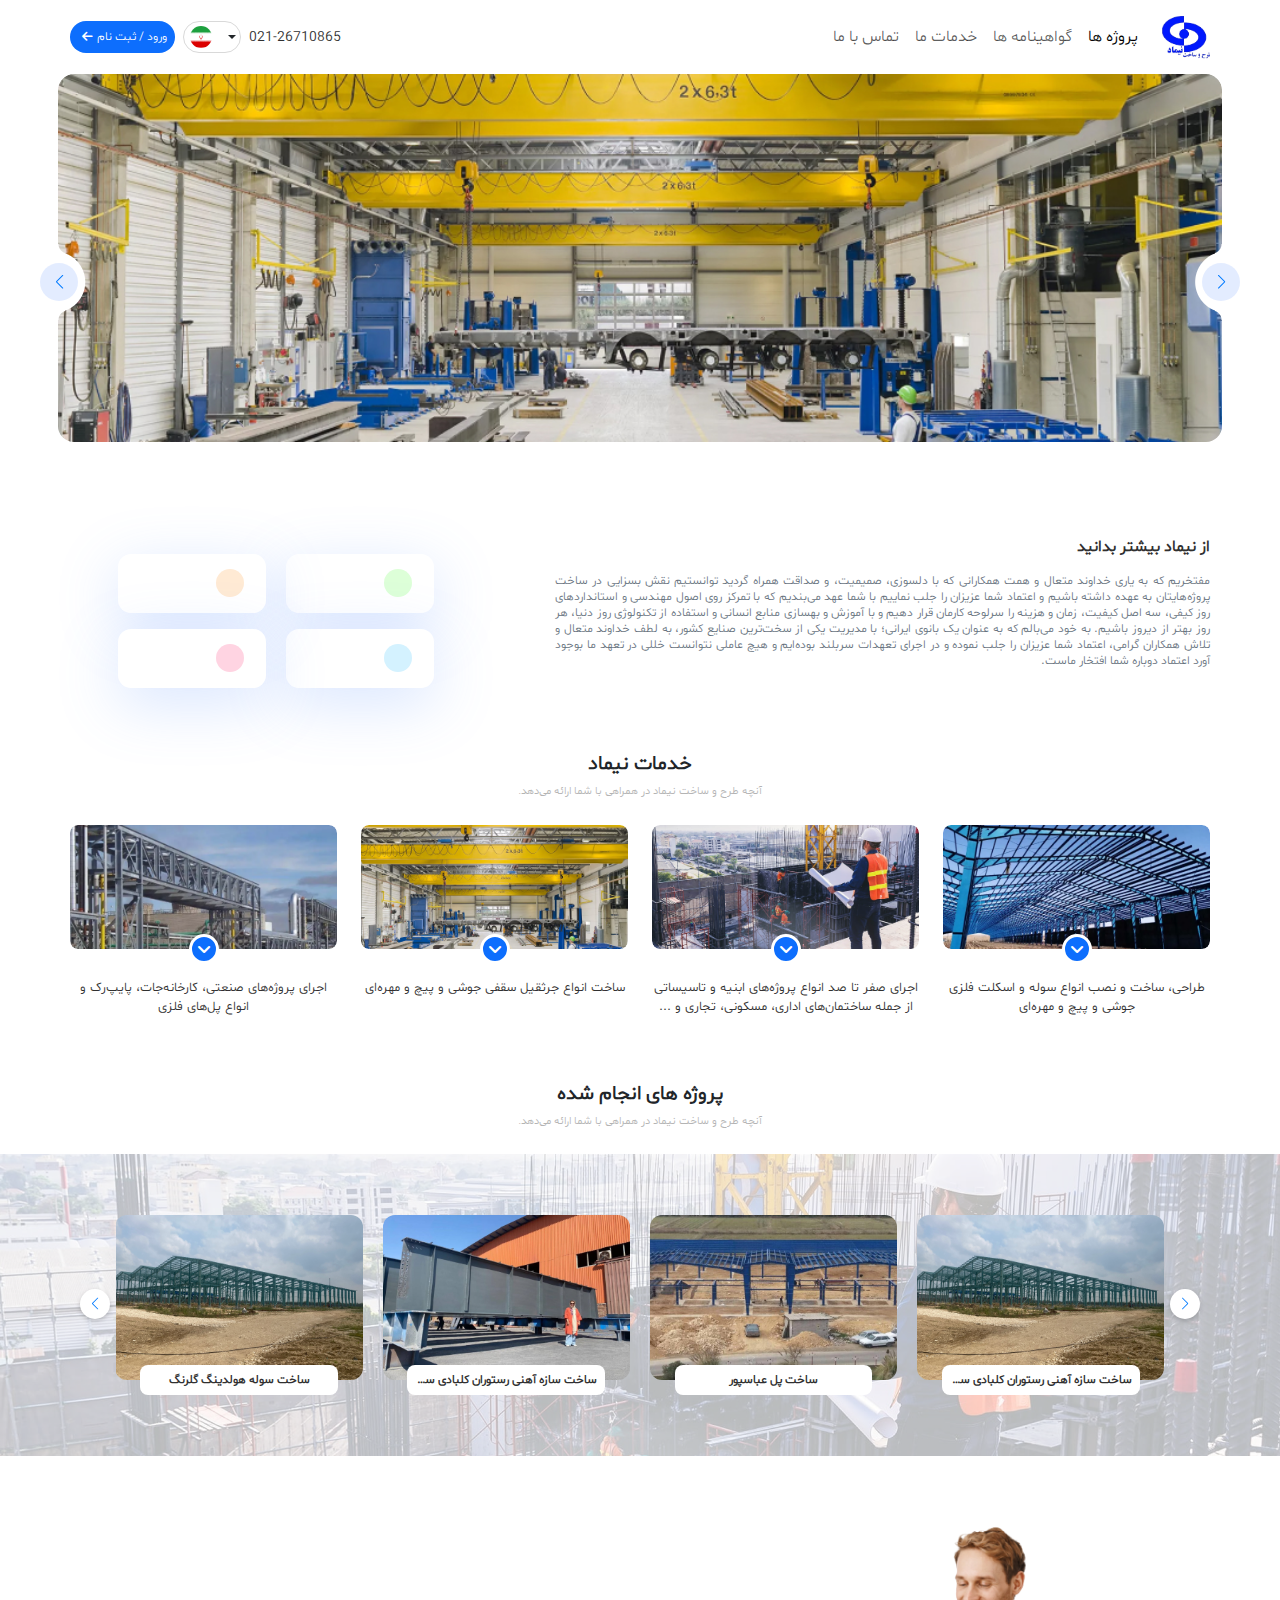
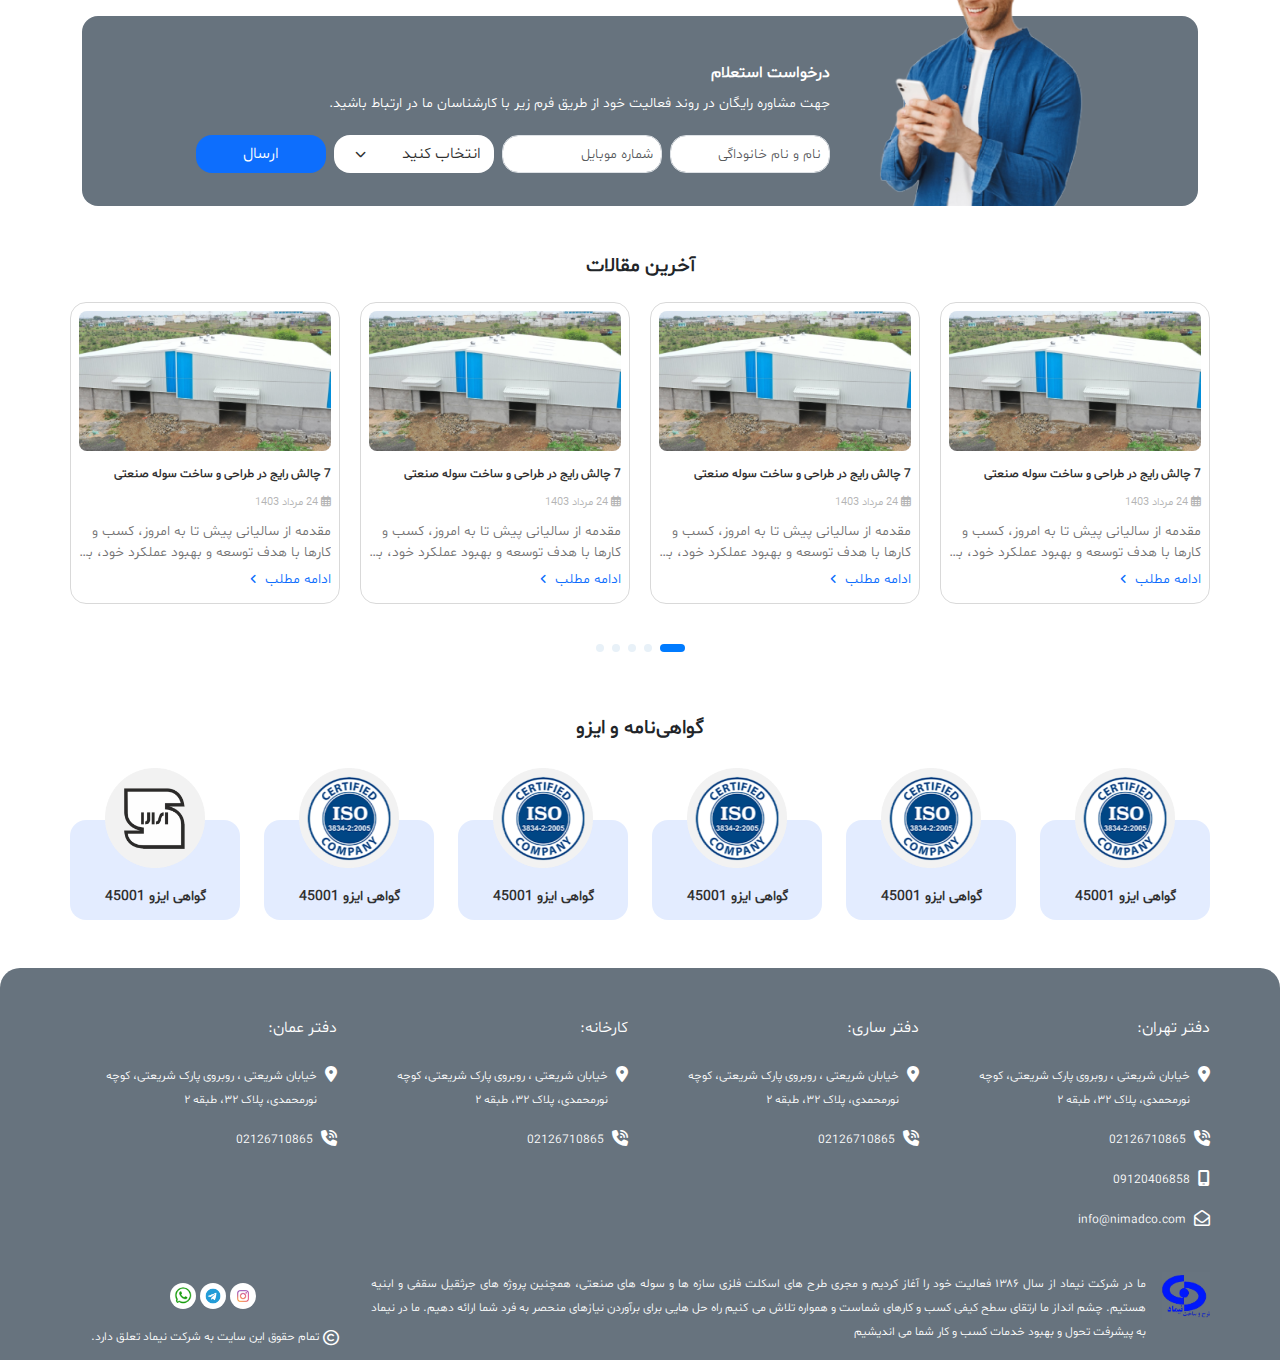
==== commit 7f69ef11: "makeServices and modals" ====
--- a/Nimad/index.html
+++ b/Nimad/index.html
@@ -19,7 +19,7 @@
 <body dir="rtl">
   <header>
     <nav class="navbar navbar-expand-lg">
-      <div class="container">
+      <div class="container p-0">
         <a class="navbar-brand navbar-logo" href="#">
           <img src="./assets/img/nimadlogo.png" alt="logo" class="img-fluid logo">
         </a>
@@ -36,7 +36,7 @@
               <a class="nav-link" href="#">گواهینامه ها</a>
             </li>
             <li class="nav-item">
-              <a class="nav-link" href="#"> خدمات ما</a>
+              <a class="nav-link" href="services.html"> خدمات ما</a>
             </li>
             <li class="nav-item">
               <a class="nav-link" href="/Nimad/contact.html">تماس با ما</a>
@@ -53,21 +53,22 @@
               </a>
               <ul class="dropdown-menu change-lang-menu" aria-labelledby="languageDropdown">
                 <li>
-                  <a class="dropdown-item" href="#">
+                  <a class="dropdown-item d-flex flex-row-reverse px-1" href="#">
                     <img src="./assets/img/64px-Flag_of_Iran.svg.png" alt="iran-flag" srcset="" class="rounded-circle">
+                    <span class="font-color px-1">Fa</span>
                   </a>
                 </li>
                 <li>
-                  <a class="dropdown-item" href="#">
-                    <img src="./assets/img/64px-Flag_of_the_United_Kingdom.png" alt="england-flag" srcset=""
-                      class="rounded-circle">
+                  <a class="dropdown-item d-flex flex-row-reverse px-1" href="#">
+                    <img src="./assets/img/64px-Flag_of_the_United_Kingdom.png" alt="england-flag" srcset="" class="rounded-circle">
+                    <span class="font-color px-1">En</span>
                   </a>
                 </li>
               </ul>
             </div>
             <div class="register-login bg-primary d-flex align-items-center justify-content-center">
               <span class="d-flex align-items-center justify-content-center">
-                <a href="#">ورود / ثبت نام</a>
+                <a href="#" data-bs-toggle="modal" data-bs-target="#loginRegisterModal">ورود / ثبت نام</a>
                 <i class="fa-solid fa-arrow-left mx-1"></i>
               </span>
             </div>
@@ -78,7 +79,7 @@
   </header>
 
   <section>
-    <div class="container">
+    <div class="container p-0">
       <div class="row no-gutters">
         <div class="main-swiper position-relative p-0">
           <div class="swiper header-swiper">
@@ -115,7 +116,7 @@
 
 
   <section class="mt-5">
-    <div class="container">
+    <div class="container p-0">
       <div class="row justify-content-between">
         <div class="col-12 col-md-7 col-lg-7 col-xxl-7 about-section">
           <h3>از نیماد بیشتر بدانید</h3>
@@ -162,7 +163,7 @@
   </section>
 
   <section class="mt-5">
-    <div class="container">
+    <div class="container p-0">
       <div class="text-center mb-4">
         <h5>خدمات نیماد</h5>
         <p class="text--secondary">آنچه طرح و ساخت نیماد در همراهی با شما ارائه می‌دهد.</p>
@@ -255,7 +256,7 @@
       </div>
 
       <div class="my-project-swiper justify-content-center align-items-center d-flex">
-        <div class="position-relative container">
+        <div class="position-relative container p-0">
           <div class="swiper project-swiper">
             <div class="swiper-wrapper">
               <div class="swiper-slide">
@@ -329,22 +330,22 @@
   </section>
 
   <section class="request-sec">
-    <div class="container">
+    <div class="container p-0>
       <div class="row">
-        <div class="request-section bg--section rounded-4">
-          <div class="d-flex request-img-text justify-content-center gap-5">
-            <div class="position-relative d-flex align-items-end">
+        <div class="request-section py-md-0 py-5 bg--section rounded-4">
+          <div class="d-flex flex-md-row flex-column align-items-md-stretch align-items-center request-img-text justify-content-center gap-5 h-md-auto">
+            <div class="position-relative d-md-flex d-none align-items-end">
               <img src="./assets/img/Men 1.png" alt="men-pic" srcset="" class="b">
             </div>
             <div class="request-from">
-              <div class="d-flex justify-content-center flex-column mt-5">
+              <div class="d-flex justify-content-center flex-column mt-md-5 mt-0">
                 <h6 class="mb-2">درخواست استعلام</h6>
                 <p>
                   <small>
                     جهت مشاوره رایگان در روند فعالیت خود از طریق فرم زیر با کارشناسان ما در ارتباط باشید.
                   </small>
                 </p>
-                <div class="form d-flex gap-2 mt-1">
+                <div class="form d-flex flex-md-row flex-column align-items-center align-items-md-stretch gap-2 mt-1">
                   <input class="form-control form-control-sm rounded-4 input-form" type="text"
                     placeholder="نام و نام خانوداگی" aria-label=".form-control-sm example">
                   <input class="form-control form-control-sm rounded-4 input-form" type="text"
@@ -369,13 +370,6 @@
       </div>
     </div>
   </section>
-
-
-
-
-  
-
-
 
 
   <section class="mt-5">
@@ -532,7 +526,7 @@
   </section>
 
   <section class="mt-5">
-    <div class="container">
+    <div class="container p-0">
       <div class="text-center mb-4">
         <h5>گواهی‌نامه و ایزو</h5>
       </div>
@@ -616,7 +610,7 @@
 
   <footer class="mt-5">
     <div class="bg--section footer-section">
-      <div class="container">
+      <div class="container p-0">
         <div class="row footer-content d-flex justify-content-center align-items-start">
           <div class="col-12 col-md-3 col-lg-3 col-xl-3 mt-5">
             <span>دفتر تهران:</span>
@@ -747,7 +741,64 @@
   </footer>
 
 
+  <!-- LoginModal -->
+  <div class="modal fade" id="loginRegisterModal" tabindex="-1" aria-labelledby="loginRegisterModalLabel" aria-hidden="true">
+    <div class="modal-dialog modal-dialog-centered">
+      <div class="modal-content">
+        <div class="modal-header d-flex justify-content-center align-items-center border-bottom-0">
+          <h5 class="modal-title fs-6" id="loginRegisterModalLabel">ورود/ثبت نام</h5>
+        </div>
+        <div class="modal-body">
+          <form class="loginregister" id="loginModal">
+            <div class="mb-3">
+                <div class="input-group custom-input-group rounded-3">
+                    <input type="email" class="form-control custom-input rounded-start-3 border-end-0 input--bg px-2" id="email" placeholder="info@gmail.com">
+                    <span class="rounded-end-3 input--bg border-start-0 p-2 d-flex align-items-center">
+                        <i class="fas fa-user text-primary"></i>
+                    </span>
+                </div>
+            </div>
+            <div class="mb-3">
+              <div class="input-group custom-input-group rounded-3">
+                <span class="rounded-start-3 input--bg border-end-0 p-2 d-flex align-items-center">
+                  <i class="fa-solid fa-eye text--secondary border-end-0" id="togglePassword"></i>
+                </span>
+                <input type="password" class="form-control custom-input border-start-0 border-end-0 input--bg px-0" id="password" placeholder="">
+                <span class="rounded-end-3 input--bg border-start-0 p-2 d-flex align-items-center">
+                  <i class="fa-solid fa-lock text-primary"></i>
+                </span>
+              </div>
+              <div class="text-under-button d-flex justify-content-between align-items-center">
+              
+                <a href="#" class="text-primary text-decoration-underline font-color font-size-span mt-2">
+                  فراموشی رمز عبور
+                </a>
+
+                <div class="d-flex align-items-center flex-row-reverse">
+                  <input class="form-check-input rememberpass-checkbox" type="checkbox" value="" id="flexCheckChecked">
+                  <label class="form-check-label font-color font-size-span mt-2 me-1" for="flexCheckChecked">
+                    یادآوری رمز عبور
+                  </label>
+                </div>
+
+              </div>
+              
+            </div>
+            <button type="submit" class="btn btn-primary w-100 rounded-3 login-btn">ورود</button>
+            <p class="font-color text-center font-size-span m-3">
+              حساب کاربری ندارید؟ <a href="#" class="text-primary text-decoration-underline">اینجا ثبت نام کنید</a>
+            </p>
+            <button type="submit" class="btn w-100 rounded-3 login-google-btn border">ورود با حساب گوگل
+              <img src="/Nimad/assets/img/pngegg.png" alt="google" srcset="" class="google-img">
+            </button>
+          </form>    
+        </div>
+      </div>
+    </div>
+  </div>
+
   <script src="./assets/scripts/bootstrap.bundle.min.js"></script>
+  <script src="https://code.jquery.com/jquery-3.7.1.min.js" integrity="sha256-/JqT3SQfawRcv/BIHPThkBvs0OEvtFFmqPF/lYI/Cxo=" crossorigin="anonymous"></script>
   <script src="./assets/swiper/js/swiper-bundle.min.js"></script>
   <script src="./assets/scripts/script.js"></script>
 </body>
--- a/Nimad/assets/css/style.css
+++ b/Nimad/assets/css/style.css
@@ -15,6 +15,8 @@
     --input-bg: #f2f2f2;
 }
 
+
+
 body {
     font-family: var(--font-family);
     font-size: var(--font-size-base);
@@ -143,8 +145,7 @@
 }
 
 .change-lang-menu .dropdown-item {
-    text-align: left;
-    padding-left: 6px;
+    /* text-align: left; */
 }
 
 .about-section h3 {
@@ -511,30 +512,143 @@
 
 .main-swiper .swiper-button-prev::after,
 .main-swiper .swiper-button-next::after {
-    font-size: 14px; 
-}
-
-
-.main-swiper .swiper-button-prev{
-    left:-18px !important;
-}
-
-.main-swiper .swiper-button-next{
-    right:-18px !important;
-}
-
-
-
-.project-swiper .project-info-text{
-    height:30px;
-    top:-15px;
+    font-size: 14px;
+}
+
+
+.main-swiper .swiper-button-prev {
+    left: -18px !important;
+}
+
+.main-swiper .swiper-button-next {
+    right: -18px !important;
+}
+
+
+
+.project-swiper .project-info-text {
+    height: 30px;
+    top: -15px;
     width: 80%;
 }
 
-.project-swiper .project-info-text h6{
+.project-swiper .project-info-text h6 {
     line-height: 30px;
-
-}
+}
+
+
+
+#loginModal .input-group,
+.login-btn,
+.login-google-btn{
+    height: 40px;
+    font-size: 12px;
+}
+
+.login-google-btn{
+    border: 1px solid #d9d9d9;
+}
+
+.login-google-btn:focus{
+    border: 1px solid var(--primary-color) !important;
+}
+
+.google-img{
+    width: 15px;
+    height: 15px;
+}
+
+.remember-pass input:focus{
+    box-shadow: none !important;
+}
+
+#loginModal .input-group input,
+#loginModal .input-group span{
+    border: none !important;
+    font-size: 12px;
+    box-shadow: none !important; 
+}
+
+#loginModal .input-group span i{
+    font-size: 12px;
+}
+
+.font-size-span{
+    font-size: 11px;
+}
+
+
+.login-form-custom-style{
+    border:1px solid var(--primary-color);
+}
+
+.rememberpass-checkbox:focus{
+    box-shadow: none !important;
+}
+
+#loginRegisterModal .modal-dialog{
+    width: 25% !important;
+}
+
+
+.service-top-section{
+    background-color: rgba(65, 130, 255, 0.12);
+}
+
+.service-top-section h1{
+    font-size: 15px;
+}
+
+.service-top-section p{
+    font-size: 12px;
+}
+
+.services-content-title p{
+    font-size: 12px;
+    font-weight: 600;
+}
+
+.custom-bullet span {
+    font-size: 2em;
+    margin-top: 0.5rem;
+}
+
+.services-content-desc p{
+    font-size: 10px;
+    text-align: justify;
+    line-height: 1.3rem;
+}
+
+.request-btn{
+    font-size: 11px;
+}
+
+.service-image img{
+    height: 255px;
+    object-fit: cover;
+}
+
+
+.shape {
+    position: absolute;
+    width: 50px;
+    height: 50px;
+    background-color: #007bff;
+    background-color: rgba(65, 130, 255, 0.12);
+    z-index: -1;
+}
+
+.bottom-right {
+    bottom: -23px;
+    right: -28px;
+}
+
+.top-left {
+    top: -23px;
+    left: -28px;
+}
+
+
 
 
 @media only screen and (max-width: 768px) {
@@ -550,4 +664,19 @@
         margin-top: 2rem !important;
     }
 
+
+    .h-md-auto {
+        height: auto !important;
+    }
+
+
+
+    .request-from .form .input-form,
+    .request-from .request-from-dropdown button,
+    .request-from .request-from-dropdown {
+        width:100%;
+        padding-top:10px ;
+        padding-bottom:10px ;
+    }
+
 }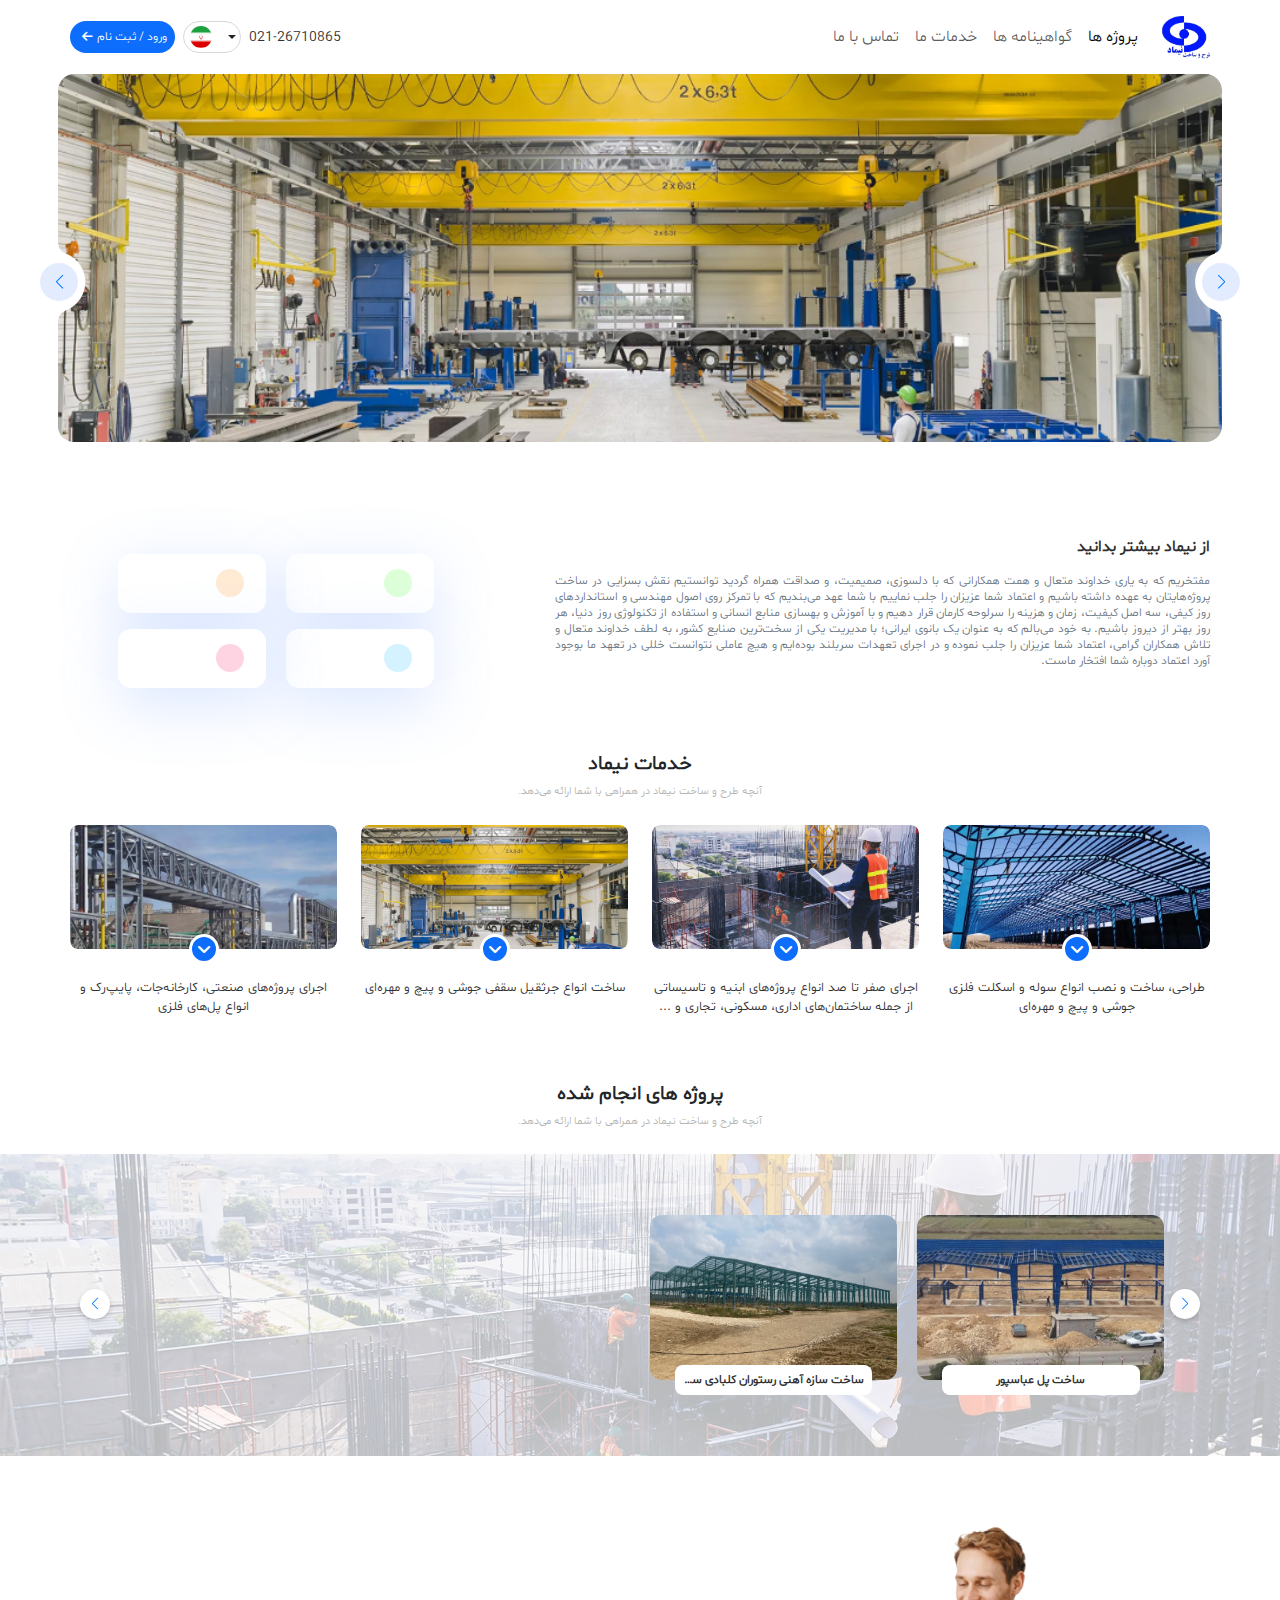
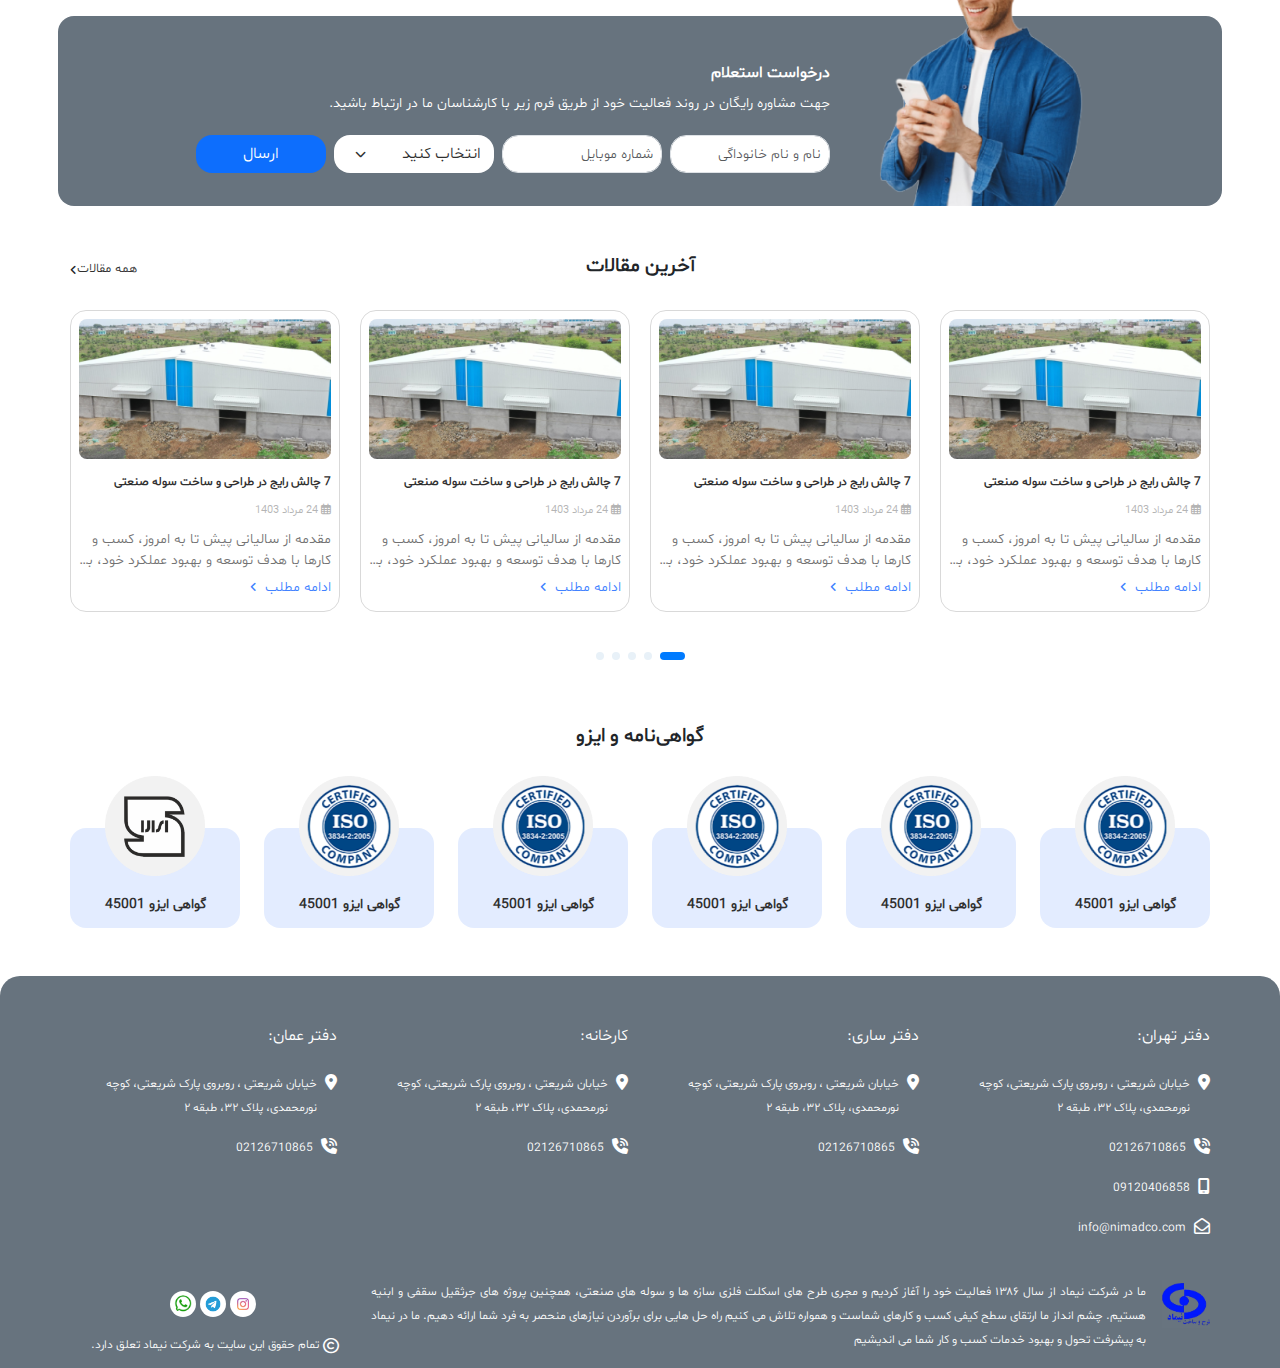
==== commit 3b21694d: "finallCommit" ====
--- a/Nimad/index.html
+++ b/Nimad/index.html
@@ -169,6 +169,7 @@
         <p class="text--secondary">آنچه طرح و ساخت نیماد در همراهی با شما ارائه می‌دهد.</p>
       </div>
       <div class="row g-4">
+
         <div class="col-lg-3 col-xl-3 col-xxl-3">
           <div class="services-div overflow-hidden">
             <div class="services-img rounded-3 overflow-hidden">
@@ -188,6 +189,7 @@
             </div>
           </div>
         </div>
+
         <div class="col-lg-3 col-xl-3 col-xxl-3">
           <div class="services-div overflow-hidden">
             <div class="services-img rounded-3 overflow-hidden">
@@ -206,6 +208,7 @@
             </div>
           </div>
         </div>
+
         <div class="col-lg-3 col-xl-3 col-xxl-3">
           <div class="services-div overflow-hidden">
             <div class="services-img rounded-3 overflow-hidden">
@@ -225,6 +228,7 @@
             </div>
           </div>
         </div>
+
         <div class="col-lg-3 col-xl-3 col-xxl-3">
           <div class="services-div overflow-hidden">
             <div class="services-img rounded-3 overflow-hidden">
@@ -243,6 +247,7 @@
             </div>
           </div>
         </div>
+
       </div>
     </div>
   </section>
@@ -259,7 +264,7 @@
         <div class="position-relative container p-0">
           <div class="swiper project-swiper">
             <div class="swiper-wrapper">
-              <div class="swiper-slide">
+              <div class="swiper-slide position-relative project-info-slider">
                 <img src="./assets/img/7.png" alt="">
                 <div class="d-flex justify-content-center">
                   <div class="project-info-text position-relative">
@@ -268,8 +273,13 @@
                     </h6>
                   </div>
                 </div>
-              </div>
-              <div class="swiper-slide">
+                <div class="position-absolute text-center w-100 view-project-btn d-none">
+                  <span class="view-project text-center bg-white rounded-4 p-2 px-3">
+                    <a href="#" data-bs-toggle="modal" data-bs-target="#projectModal" class="text--primary">مشاهده</a>
+                  </span>
+                </div>
+              </div>
+              <div class="swiper-slide position-relative project-info-slider">
                 <img src="./assets/img/8.png" alt="">
                 <div class="d-flex justify-content-center">
                   <div class="project-info-text position-relative">
@@ -278,8 +288,13 @@
                     </h6>
                   </div>
                 </div>
-              </div>
-              <div class="swiper-slide">
+                <div class="position-absolute text-center w-100 view-project-btn d-none">
+                  <span class="view-project text-center bg-white rounded-4 p-2 px-3">
+                    <a href="#" data-bs-toggle="modal" data-bs-target="#projectModal" data-image="./assets/img/7.png" data-title="ساخت پل عباسپور" data-description="لورم ایپسوم متن ساختگی با تولید سادگی نامفهوم..." class="text--primary" onclick="openProjectModal(this)">مشاهده </a>
+                  </span>
+                </div>
+              </div>
+              <!-- <div class="swiper-slide">
                 <img src="./assets/img/9.png" alt="">
                 <div class="d-flex justify-content-center">
                   <div class="project-info-text position-relative">
@@ -318,7 +333,7 @@
                     </h6>
                   </div>
                 </div>
-              </div>
+              </div> -->
             </div>
           </div>
           <div class="swiper-button-prev btn btn-circle"></div>
@@ -330,7 +345,7 @@
   </section>
 
   <section class="request-sec">
-    <div class="container p-0>
+    <div class="container p-0">
       <div class="row">
         <div class="request-section py-md-0 py-5 bg--section rounded-4">
           <div class="d-flex flex-md-row flex-column align-items-md-stretch align-items-center request-img-text justify-content-center gap-5 h-md-auto">
@@ -375,15 +390,13 @@
   <section class="mt-5">
     <div class="container p-0">
       <div class="text-center mb-4">
-        <h5>
-          آخرین مقالات
-          <!-- <a href="#" class="d-flex align-items-center float-end">
-              <span class="font-color" style="font-size: 13px;">
-                همه مقالات
-                <i class="fa-solid fa-angle-left"></i>
-              </span>
-            </a> -->
-        </h5>
+        <div class="row border-bottom-0 d-flex justify-content-end align-items-center">
+          <h5 class="col-10">آخرین مقالات</h5>
+          <div class="col-1 justify-content-end align-items-center d-flex">
+            <a href="#" style="font-size: 13px;">همه مقالات</a>
+            <i class="fa-solid fa-angle-left" style="font-size: 11px;"></i>
+          </div>
+        </div>
       </div>
       <div class="my-blog-swiper">
         <div class="swiper blog-swiper">
@@ -405,7 +418,7 @@
                       </small>
                     </p>
                     <a href="#" class="d-flex align-items-center">
-                      <span class="text-primary">
+                      <span class="text--primary">
                         <small>ادامه مطلب</small>
                         <i class="fa-solid fa-angle-left px-1" style="font-size: 11px;"></i>
                       </span>
@@ -431,7 +444,7 @@
                       </small>
                     </p>
                     <a href="#" class="d-flex align-items-center">
-                      <span class="text-primary">
+                      <span class="text--primary">
                         <small>ادامه مطلب</small>
                         <i class="fa-solid fa-angle-left px-1" style="font-size: 11px;"></i>
                       </span>
@@ -457,7 +470,7 @@
                       </small>
                     </p>
                     <a href="#" class="d-flex align-items-center">
-                      <span class="text-primary">
+                      <span class="text--primary">
                         <small>ادامه مطلب</small>
                         <i class="fa-solid fa-angle-left px-1" style="font-size: 11px;"></i>
                       </span>
@@ -483,7 +496,7 @@
                       </small>
                     </p>
                     <a href="#" class="d-flex align-items-center">
-                      <span class="text-primary">
+                      <span class="text--primary">
                         <small>ادامه مطلب</small>
                         <i class="fa-solid fa-angle-left px-1" style="font-size: 11px;"></i>
                       </span>
@@ -509,7 +522,7 @@
                       </small>
                     </p>
                     <a href="#" class="d-flex align-items-center">
-                      <span class="text-primary">
+                      <span class="text--primary">
                         <small>ادامه مطلب</small>
                         <i class="fa-solid fa-angle-left px-1" style="font-size: 11px;"></i>
                       </span>
@@ -754,7 +767,7 @@
                 <div class="input-group custom-input-group rounded-3">
                     <input type="email" class="form-control custom-input rounded-start-3 border-end-0 input--bg px-2" id="email" placeholder="info@gmail.com">
                     <span class="rounded-end-3 input--bg border-start-0 p-2 d-flex align-items-center">
-                        <i class="fas fa-user text-primary"></i>
+                        <i class="fas fa-user text--primary"></i>
                     </span>
                 </div>
             </div>
@@ -765,12 +778,12 @@
                 </span>
                 <input type="password" class="form-control custom-input border-start-0 border-end-0 input--bg px-0" id="password" placeholder="">
                 <span class="rounded-end-3 input--bg border-start-0 p-2 d-flex align-items-center">
-                  <i class="fa-solid fa-lock text-primary"></i>
+                  <i class="fa-solid fa-lock text--primary"></i>
                 </span>
               </div>
               <div class="text-under-button d-flex justify-content-between align-items-center">
               
-                <a href="#" class="text-primary text-decoration-underline font-color font-size-span mt-2">
+                <a href="#" class="text--primary text-decoration-underline font-color font-size-span mt-2">
                   فراموشی رمز عبور
                 </a>
 
@@ -786,7 +799,7 @@
             </div>
             <button type="submit" class="btn btn-primary w-100 rounded-3 login-btn">ورود</button>
             <p class="font-color text-center font-size-span m-3">
-              حساب کاربری ندارید؟ <a href="#" class="text-primary text-decoration-underline">اینجا ثبت نام کنید</a>
+              حساب کاربری ندارید؟ <a href="#" class="text--primary text-decoration-underline">اینجا ثبت نام کنید</a>
             </p>
             <button type="submit" class="btn w-100 rounded-3 login-google-btn border">ورود با حساب گوگل
               <img src="/Nimad/assets/img/pngegg.png" alt="google" srcset="" class="google-img">
@@ -797,6 +810,33 @@
     </div>
   </div>
 
+
+  <!-- projectModal -->
+  <div class="modal fade" id="projectModal" tabindex="-1" aria-labelledby="projectModalLabel" aria-hidden="true">
+    <div class="modal-dialog modal-dialog-centered modal-dialog-scrollable">
+      <div class="modal-content rounded-3">
+        <div class="modal-body project-body mx-1 my-1 p-3">
+          <img id="projectImage" src="/Nimad/assets/img/8.png" alt="Project Image" class="img-fluid object-fit-cover mb-0 w-100 rounded-3 ">
+          <div class="d-flex align-items-center project-content-bullet">
+            <span class="text--primary d-flex">
+              &#8226;
+            </span>
+            <p class="font-color mb-0 mx-1" id="projectTitle">
+              ساخت پل عباسپور
+            </p>
+          </div>
+          <p id="projectDescription" class="project-desc">
+            لورم ایپسوم متن ساختگی با تولید سادگی نامفهوم از صنعت چاپ، و با استفاده از طراحان گرافیک است، چاپگرها و متون بلکه روزنامه و مجله در ستون و سطرآنچنان که لازم است، و برای شرایط فعلی تکنولوژی مورد نیاز، و کاربردهای متنوع با هدف بهبود ابزارهای کاربردی می باشد، کتابهای زیادی در شصت و سه درصد گذشته حال و آینده، شناخت فراوان جامعه و متخصصان را می طلبد، تا با نرم افزارها شناخت بیشتری را برای طراحان رایانه ای علی الخصوص طراحان خلاقی، و فرهنگ پیشرو در زبان فارسی ایجاد کرد، در این صورت می توان امید داشت که تمام و دشواری موجود در ارائه راهکارها، و شرایط سخت تایپ به پایان رسد و زمان مورد نیاز شامل حروفچینی دستاوردهای اصلی، و جوابگوی سوالات پیوسته اهل دنیای موجود طراحی اساسا مورد استفاده قرار گیرد.
+          </p>
+        </div>
+      </div>
+    </div>
+  </div>
+
+
+
+
+
   <script src="./assets/scripts/bootstrap.bundle.min.js"></script>
   <script src="https://code.jquery.com/jquery-3.7.1.min.js" integrity="sha256-/JqT3SQfawRcv/BIHPThkBvs0OEvtFFmqPF/lYI/Cxo=" crossorigin="anonymous"></script>
   <script src="./assets/swiper/js/swiper-bundle.min.js"></script>
--- a/Nimad/assets/css/style.css
+++ b/Nimad/assets/css/style.css
@@ -59,8 +59,8 @@
     font-weight: var(--font-weight-bold);
 }
 
-.text-primary {
-    color: var(--primary-color);
+.text--primary {
+    color: var(--primary-color) !important;
 }
 
 .text--secondary {
@@ -624,7 +624,7 @@
 }
 
 .service-image img{
-    height: 255px;
+    height: 212px;
     object-fit: cover;
 }
 
@@ -643,9 +643,104 @@
     right: -28px;
 }
 
+.second-bottom-right{
+    bottom: -23px;
+    left: -28px;
+}
+
 .top-left {
     top: -23px;
     left: -28px;
+}
+
+.second-top-left{
+    top: -23px;
+    right: -28px;
+}
+
+
+.request-modal h5{
+  font-size: 14px;
+}
+
+.services-request-form{
+    margin: 0 1rem 0 1rem;
+    border-top: 1px solid #d9d9d9; 
+}
+
+.services-req-form input:focus{
+   box-shadow: none !important;
+   border: 1px solid var(--primary-color) !important;
+   background-color: var(--input-bg);
+}
+
+.req-modal{
+    width: 30% !important;
+}
+
+.services-rounded-circle{
+    top: calc(50% - 25px);
+    right: -15px;
+}
+
+.second-services-rounded{
+    top: calc(50% - 25px);
+    left: -15px;
+}
+
+.services-rounded-circle span{
+    width: 30px;
+    height: 30px;
+}
+
+.second-services-rounded span{
+    width: 30px;
+    height: 30px;
+}
+
+.reverse-services-row{
+    margin-top: 8rem;
+}
+
+.view-project-btn{
+    top:calc(50% - 15px);
+    font-size: 12px;
+}
+
+.project-info-slider:hover img {
+    filter: brightness(0.7);
+    transition: transform 0.5s ease, filter 0.5s ease;
+    cursor: pointer;
+}
+
+.project-content-bullet span{
+    font-size: 2rem;
+    margin-top: 0.5rem;
+}
+
+.project-content-bullet p{
+  font-weight: 600;
+  font-size: 12px;
+}
+
+.project-body .project-desc{
+    font-size: 12px;
+    text-align: justify;
+    line-height: 1.5rem;
+}
+
+.project-body::-webkit-scrollbar {
+    width: 6px;
+}
+  
+.project-body::-webkit-scrollbar-track {
+    border-radius: 10px;
+    margin-top: 0.5rem;
+}
+
+.project-body::-webkit-scrollbar-thumb {
+    background: var(--primary-color); 
+    border-radius: 10px;
 }
 
 
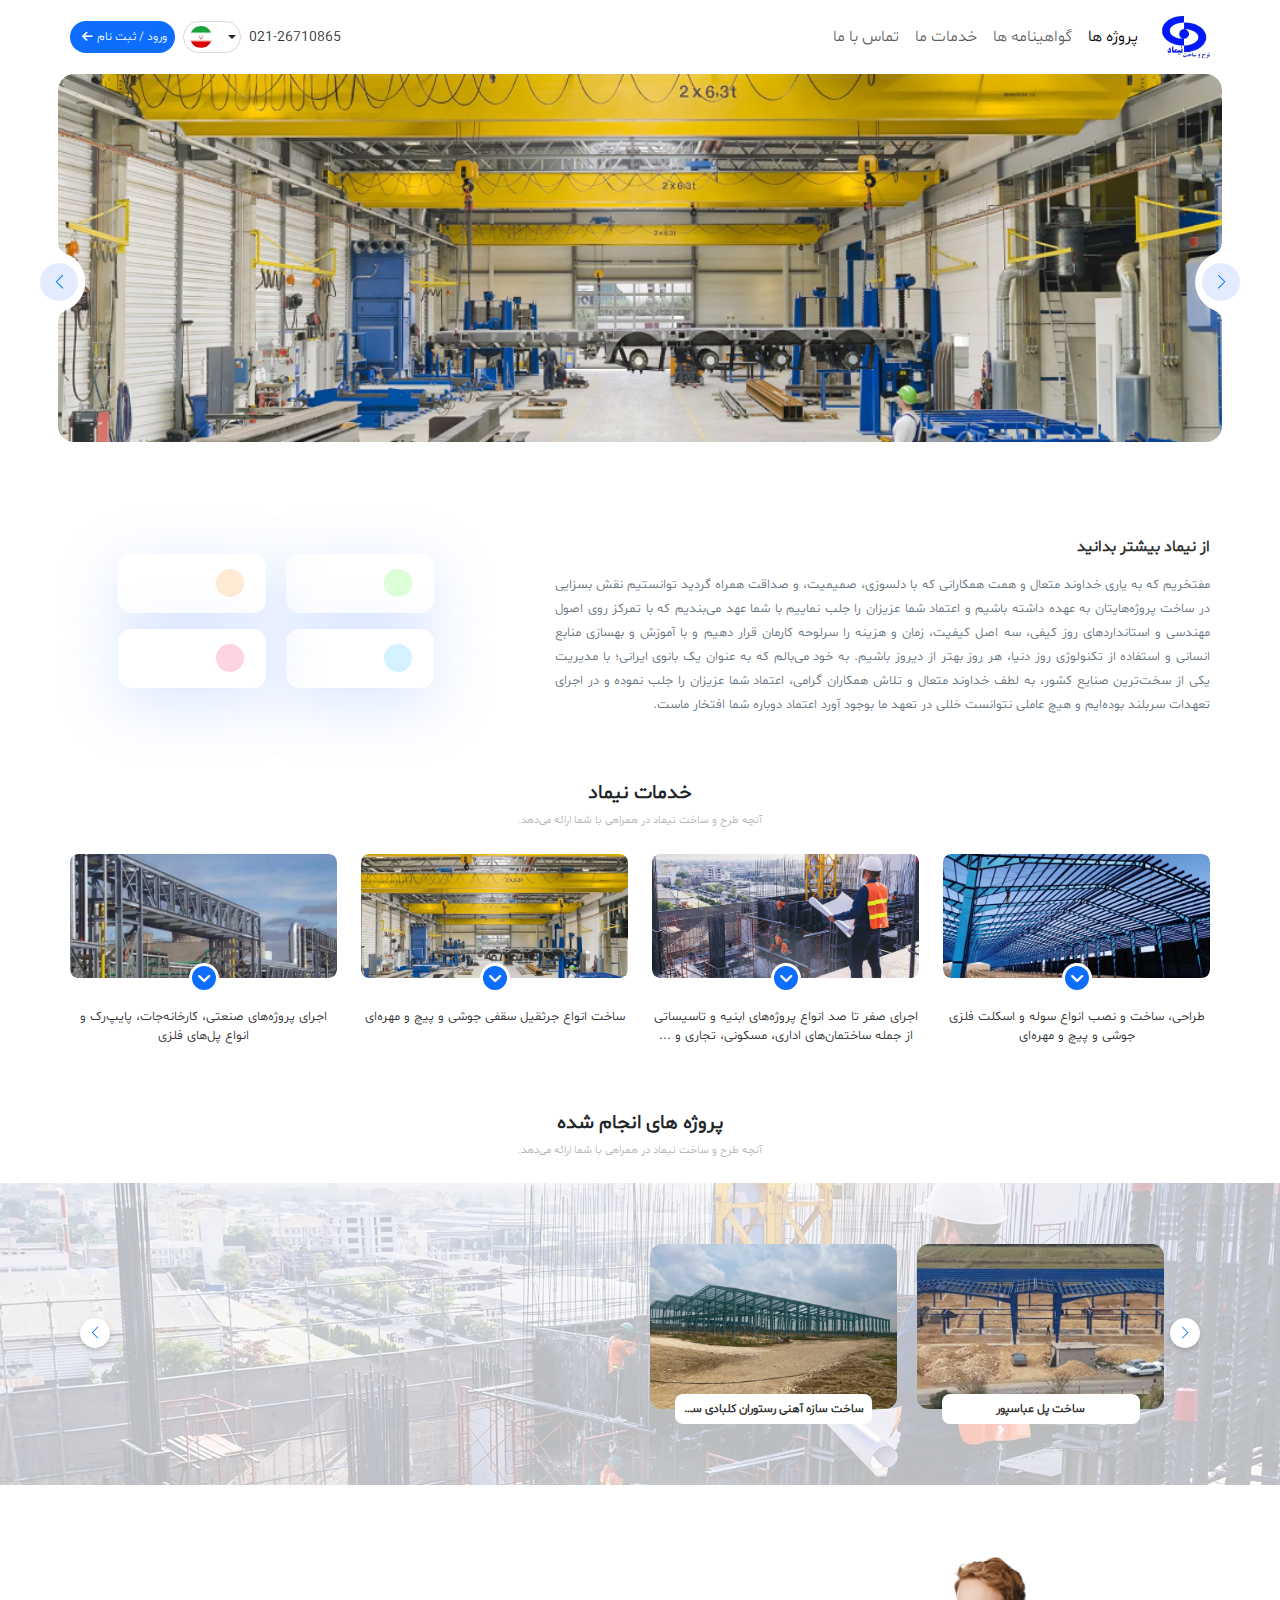
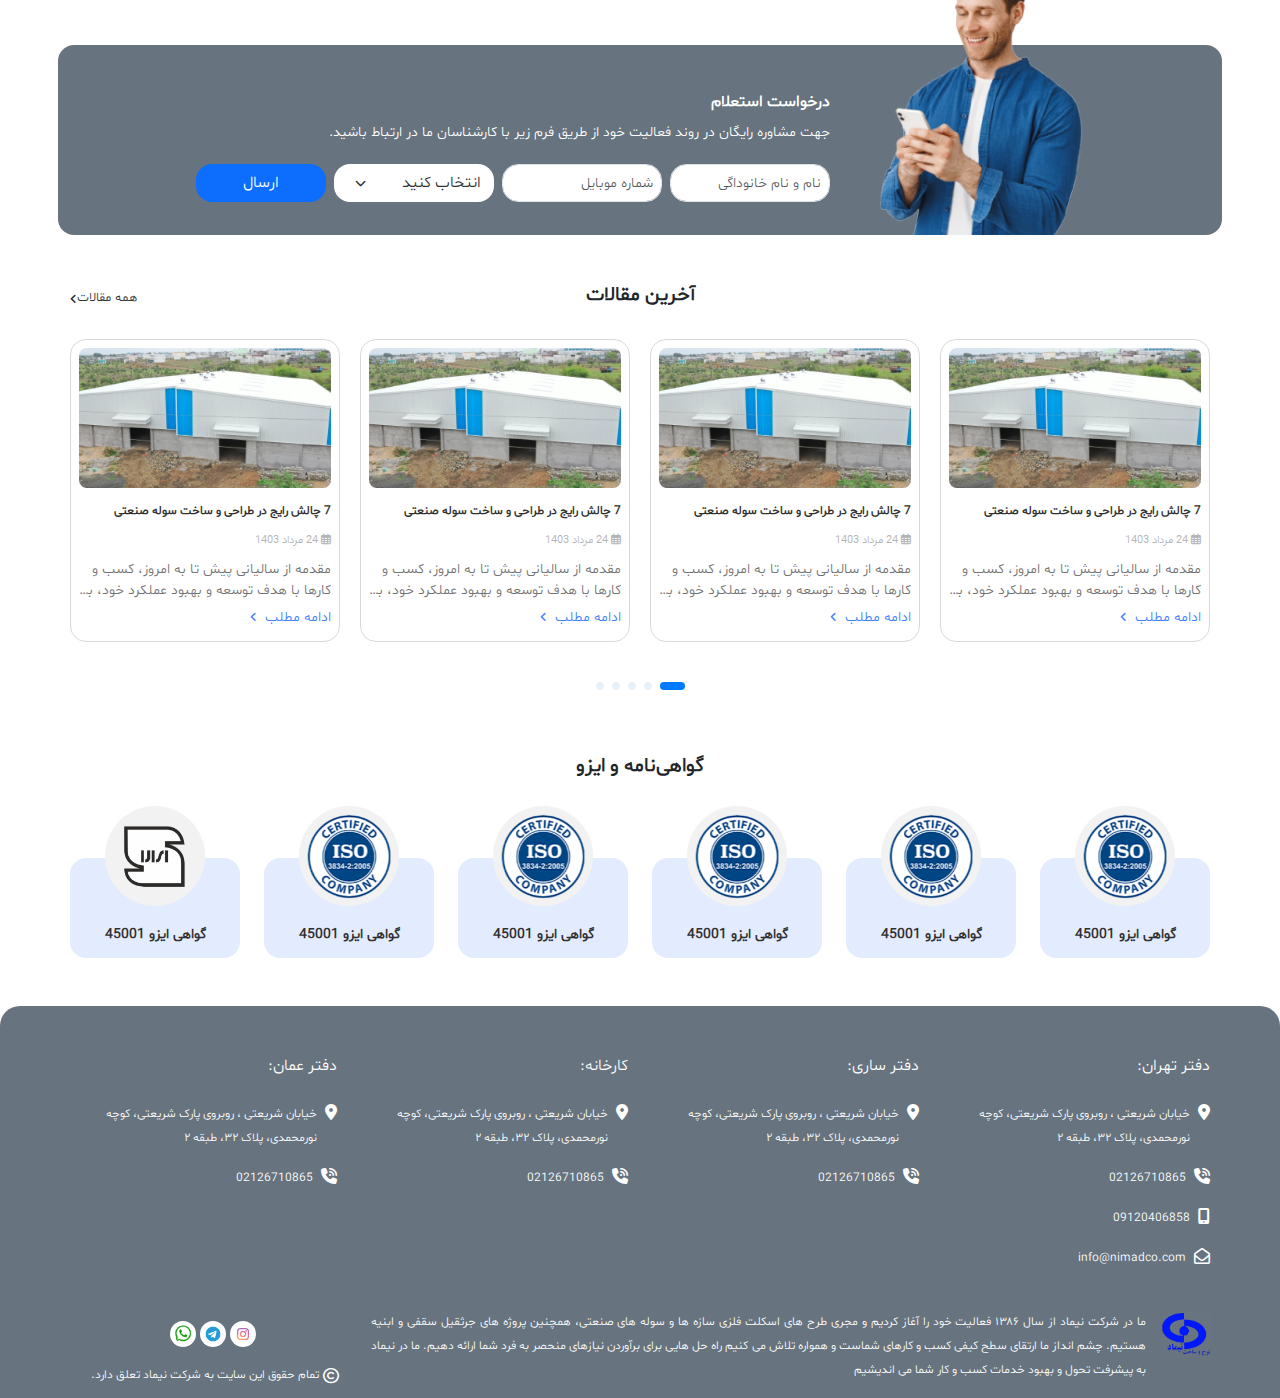
==== commit 6ae81289: "makecontactServicesResponsive" ====
--- a/Nimad/index.html
+++ b/Nimad/index.html
@@ -68,7 +68,7 @@
             </div>
             <div class="register-login bg-primary d-flex align-items-center justify-content-center">
               <span class="d-flex align-items-center justify-content-center">
-                <a href="#" data-bs-toggle="modal" data-bs-target="#loginRegisterModal">ورود / ثبت نام</a>
+                <a href="#" data-bs-toggle="modal" data-bs-target="#loginRegisterModal">ورود / ثبت نام </a>
                 <i class="fa-solid fa-arrow-left mx-1"></i>
               </span>
             </div>
@@ -718,7 +718,7 @@
             </div>
           </div>
 
-          <div class="footer-about mt-4 d-flex flex-column flex-sm-row align-items-center">
+          <div class="footer-about mt-4 d-flex flex-column flex-md-row align-items-center">
             <div class="col-12 col-md-9 col-lg-9 col-xl-9">
               <div class="footer-logo d-flex">
                 <img src="/Nimad/assets/img/nimadlogo.png" alt="footer-logo" srcset="" class="footer-logo-img">
@@ -759,7 +759,7 @@
     <div class="modal-dialog modal-dialog-centered">
       <div class="modal-content">
         <div class="modal-header d-flex justify-content-center align-items-center border-bottom-0">
-          <h5 class="modal-title fs-6" id="loginRegisterModalLabel">ورود/ثبت نام</h5>
+          <h5 class="modal-title fs-6" id="loginRegisterModalLabel">ورود/ ثبت نام </h5>
         </div>
         <div class="modal-body">
           <form class="loginregister" id="loginModal">
@@ -799,7 +799,7 @@
             </div>
             <button type="submit" class="btn btn-primary w-100 rounded-3 login-btn">ورود</button>
             <p class="font-color text-center font-size-span m-3">
-              حساب کاربری ندارید؟ <a href="#" class="text--primary text-decoration-underline">اینجا ثبت نام کنید</a>
+              حساب کاربری ندارید؟ <a href="#" class="text--primary text-decoration-underline" data-bs-toggle="modal" data-bs-target="#Register">اینجا ثبت نام کنید</a>
             </p>
             <button type="submit" class="btn w-100 rounded-3 login-google-btn border">ورود با حساب گوگل
               <img src="/Nimad/assets/img/pngegg.png" alt="google" srcset="" class="google-img">
@@ -833,7 +833,44 @@
     </div>
   </div>
 
-
+<!-- RegisterModal -->
+
+<div class="modal fade" id="Register" tabindex="-1" aria-labelledby="exampleModalLabel" aria-hidden="true">
+  <div class="modal-dialog req-modal modal-dialog-centered">
+    <div class="modal-content">
+      <div class="row modal-header border-bottom-0 d-flex align-items-center request-modal">
+        <div class="col-2 back-icon d-flex align-items-center">
+          <i class="fa-solid fa-chevron-right me-1 text--primary" style="font-size: 10px;"></i>
+          <a data-bs-target="#loginRegisterModal" data-bs-toggle="modal" class="text--primary" style="font-size: 12px; cursor: pointer;">ورود</a>
+        </div>
+        <h5 class="col-8 modal-title text-center" id="exampleModalLabel">فرم ثبت نام</h5>
+      </div>
+       
+      <div class="modal-body mt-2 services-request-form px-0">
+        <form class="form services-req-form">
+          <div class="mb-3">
+            <input class="form-control input--bg border-0 rounded-3 text--secondary p-3" type="text" placeholder="نام">
+          </div>
+          <div class="mb-3">
+            <input class="form-control input--bg border-0 rounded-3 text--secondary p-3" type="text" placeholder="نام خانوادگی">
+          </div>
+          <div class="mb-3">
+            <input class="form-control input--bg border-0 rounded-3 text--secondary p-3" type="text" placeholder="شماره موبایل">
+          </div>
+          <div class="mb-3">
+            <input class="form-control input--bg border-0 rounded-3 text--secondary p-3" type="password" placeholder="رمز عبور">
+          </div>
+          <div class="mb-3">
+            <input class="form-control input--bg border-0 rounded-3 text--secondary p-3" type="text" placeholder="تکرار رمز عبور">
+          </div>
+          <div class="mb-3 send-req-btn rounded-3">
+            <button type="submit" class="btn bg-primary text-white w-100 p-3">ارسال</button>
+          </div>
+        </form>
+      </div>
+    </div>
+  </div>
+</div>
 
 
 
--- a/Nimad/assets/css/style.css
+++ b/Nimad/assets/css/style.css
@@ -155,9 +155,9 @@
 }
 
 .about-section p {
-    font-size: 12px;
+    font-size: 13px;
     color: var(--content-color);
-    line-height: normal;
+    line-height: 1.5rem;
     text-align: justify;
     font-family: var(--font-family);
 
@@ -674,9 +674,6 @@
    background-color: var(--input-bg);
 }
 
-.req-modal{
-    width: 30% !important;
-}
 
 .services-rounded-circle{
     top: calc(50% - 25px);
@@ -698,9 +695,6 @@
     height: 30px;
 }
 
-.reverse-services-row{
-    margin-top: 8rem;
-}
 
 .view-project-btn{
     top:calc(50% - 15px);
@@ -747,25 +741,11 @@
 
 
 @media only screen and (max-width: 768px) {
-    .no-padding {
-        padding: 0 !important;
-    }
-
-    .locations {
-        margin-top: 3rem !important;
-    }
-
-    .custom-margin-second-frame {
-        margin-top: 2rem !important;
-    }
-
 
     .h-md-auto {
         height: auto !important;
     }
-
-
-
+    
     .request-from .form .input-form,
     .request-from .request-from-dropdown button,
     .request-from .request-from-dropdown {
